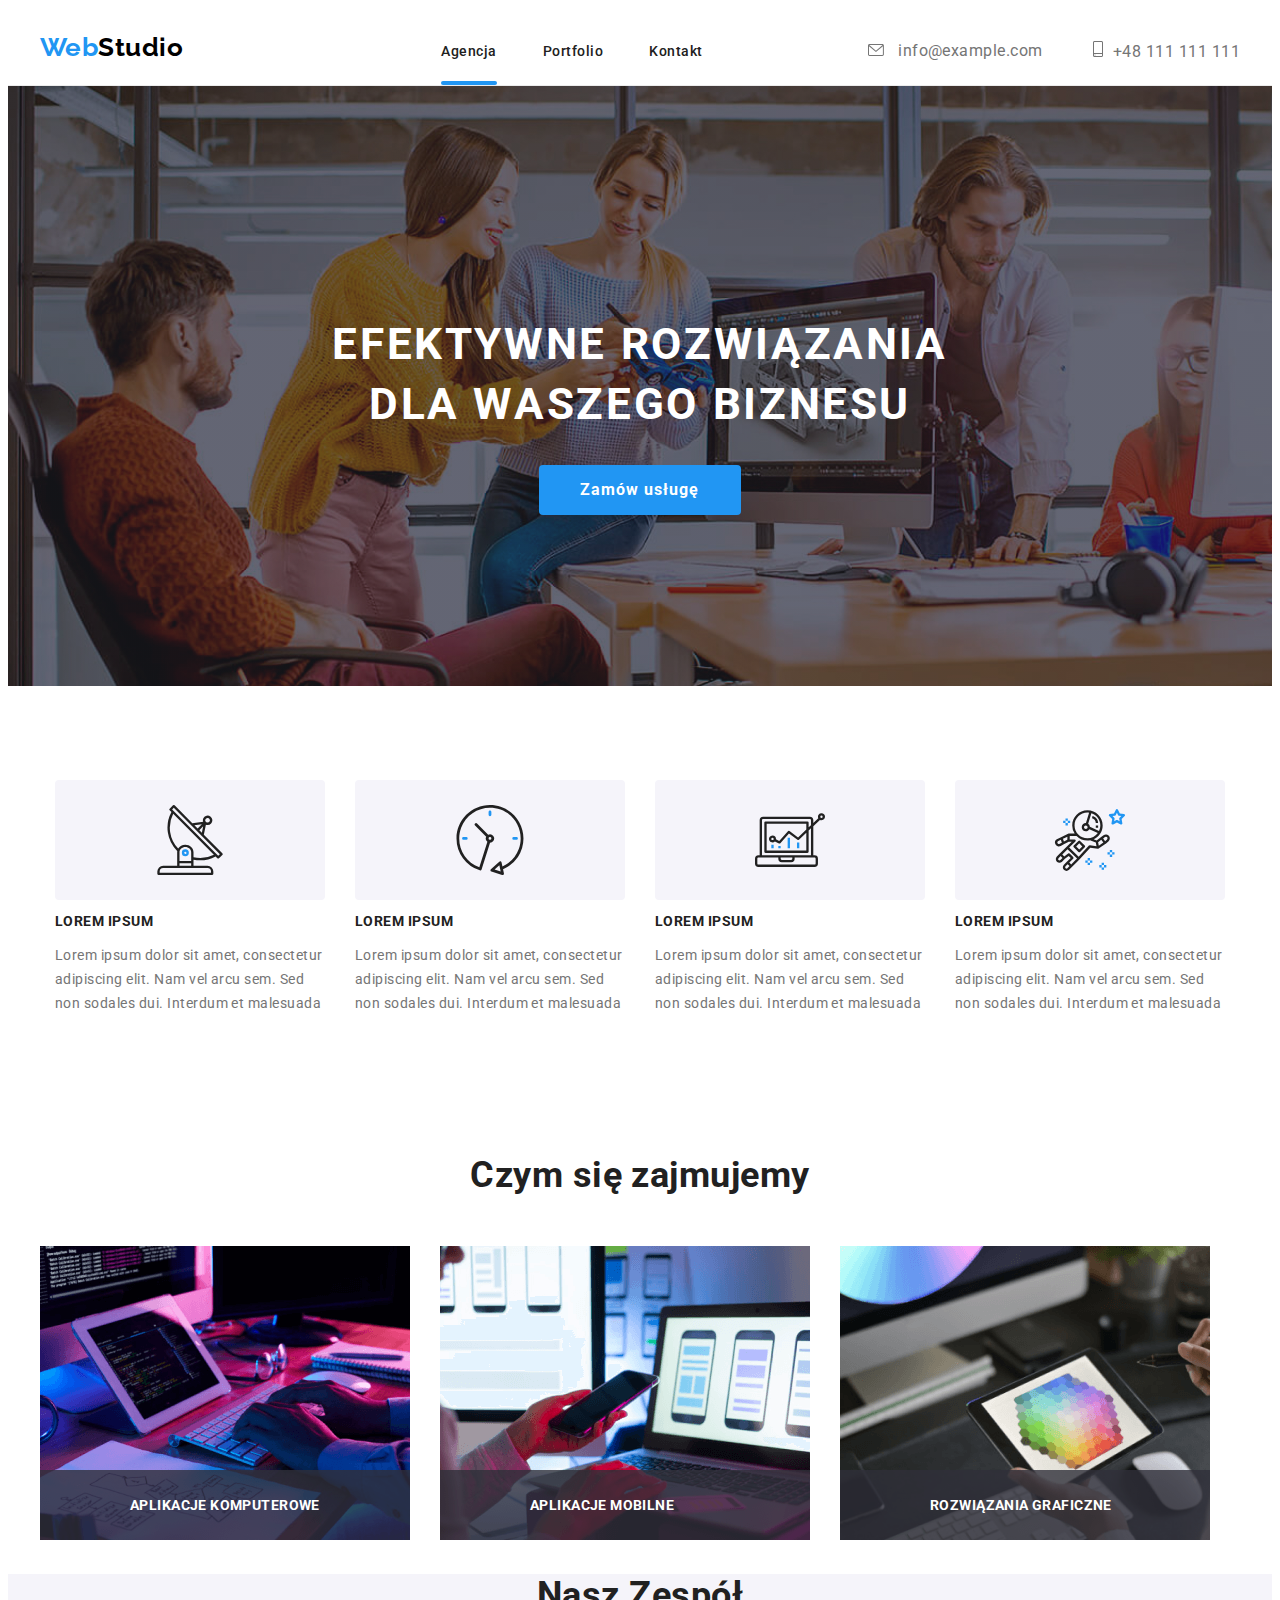
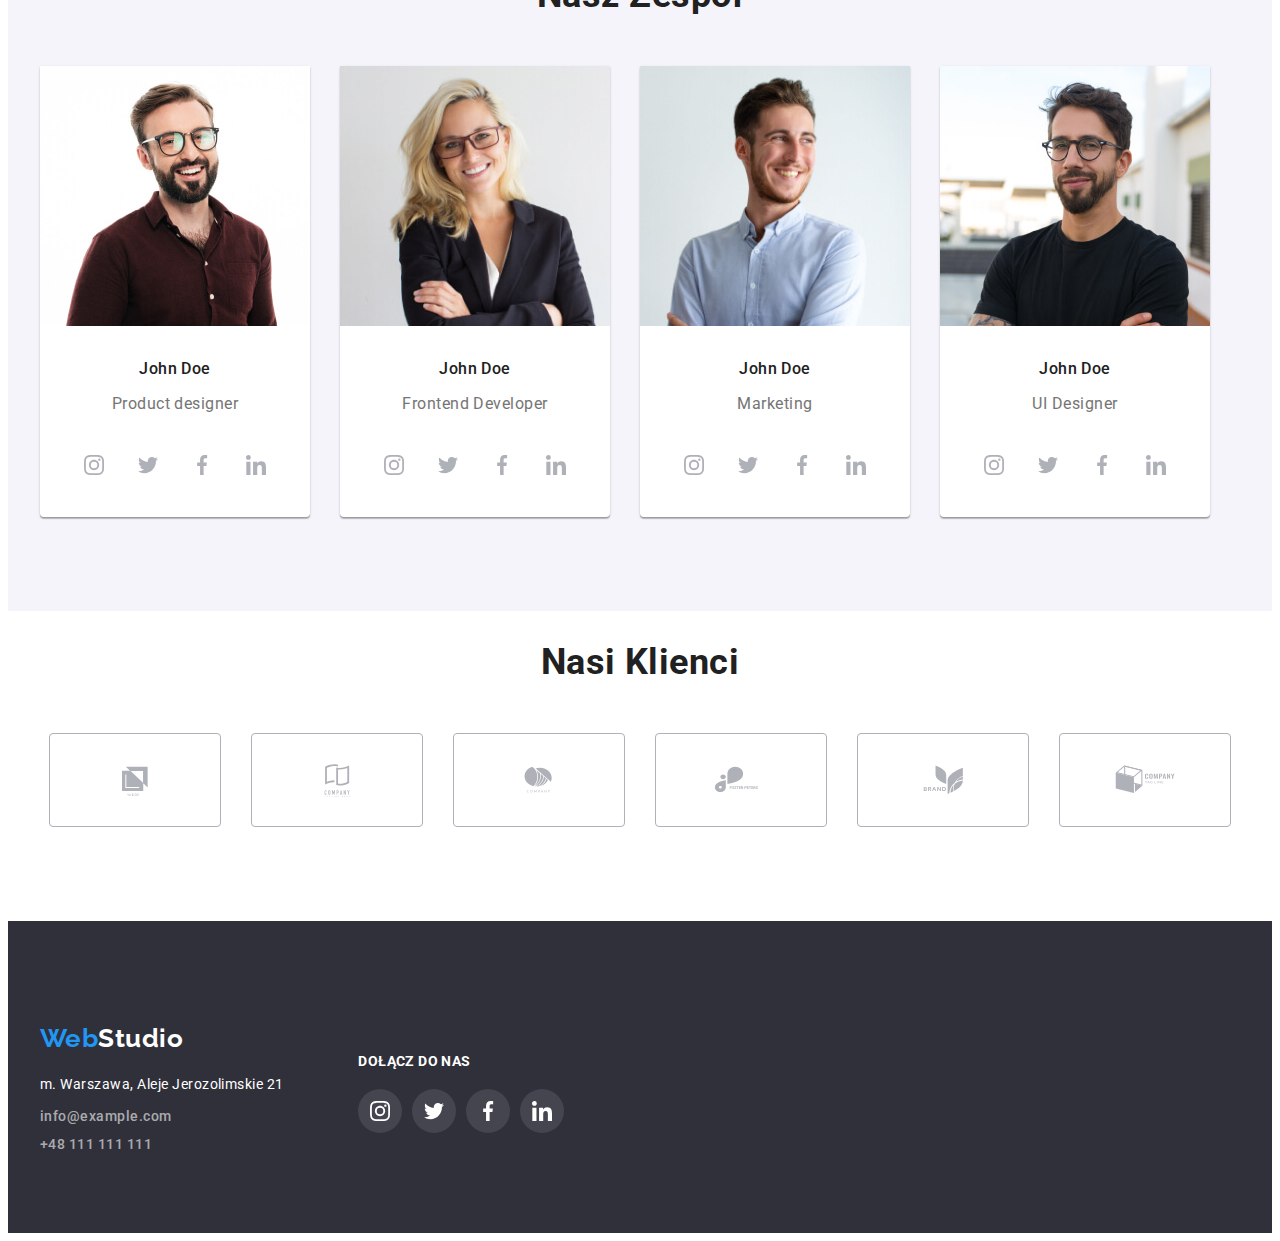
==== index.html @ 2516e404 "update" ====
<!DOCTYPE html>
<html lang="en">
  <head>
    <meta charset="UTF-8" />
    <meta http-equiv="X-UA-Compatible" content="IE=edge" />
    <meta name="viewport" content="width=device-width, initial-scale=1.0" />

    <title>Studio</title>
    <link rel="preconnect" href="https://fonts.googleapis.com" />
    <link rel="preconnect" href="https://fonts.gstatic.com" crossorigin />
    <link
      href="https://fonts.googleapis.com/css2?family=Raleway:wght@700&display=swap"
      rel="stylesheet"
    />
    <link rel="preconnect" href="https://fonts.googleapis.com" />
    <link rel="preconnect" href="https://fonts.gstatic.com" crossorigin />
    <link
      href="https://fonts.googleapis.com/css2?family=Roboto:wght@400;500;700;900&display=swap"
      rel="stylesheet"
    />
    <link
      rel="stylesheet"
      href="https://cdnjs.cloudflare.com/ajax/libs/modern-normalize/1.1.0/modern-normalize.min.css"
      integrity="sha512-wpPYUAdjBVSE4KJnH1VR1HeZfpl1ub8YT/NKx4PuQ5NmX2tKuGu6U/JRp5y+Y8XG2tV+wKQpNHVUX03MfMFn9Q=="
      crossorigin="anonymous"
      referrerpolicy="no-referrer"
    />
    <link rel="stylesheet" href="./css/styles.css"/>
  </head>
     <body class="body-class">
      <header class="header-class">
       <div class="container header-wrapper">
          <a class="logo-item" href="./index.html">
            <p class="studioname">
              <span class="dark-logo">Web</span
              ><span class="black">Studio</span>
            </p>
          </a>
          <nav class="navmenu-index">
          <ul class="menu topline">
            <li class="list-menu">
              <a class="agency agency-bottom elementblue" href="#">Agencja</a>
            </li>
            <li class="list-menu">
              <a class="portfolio elementblue" href="portfolio.html"
                >Portfolio</a
              >
            </li>
            <li class="list-menu">
              <a class="contacts elementblue" href="#">Kontakt</a>
            </li>
          </ul>
        </nav>
                <ul class="mail-telephone">
                  <li class="mailandtel">
                      <a class="mail-adress elementblue" 
                      href="mailto:info@example.com">
                      <svg class="mail-icon" width="16" height="12">
                          <use href="./images/icons.svg#icon-envelope"></use></svg>
                          info@example.com</a>
                  </li>
                  <li class="mailandtel">
                    <a class="telephone elementblue" href="tel:+48111111111">
                      <svg  class="smartphone-icon" width="10" height="16">
                        <use href="./images/icons.svg#icon-smartphone">

                      </use></svg>+48 111 111 111</a>
                  </li>
              </ul>
      </div>
    </header>
    <main>
      <section class="section-gray">
        <div class="container">
          <div class="dark grey-class">
            <div class="text-h1">
            <h1 class="h1">Efektywne rozwiązania dla waszego biznesu</h1>
                 <button type="button" class="button-main" data-modal-open>Zamów usługę</button>
                 <div class="modal-side is-hidden" data-modal>
                  <div class="modal">
                  <button type="button" class="button-close" data-modal-close>
                  <svg class="vector-button" width="11" height="11">
                    <use href="./images/icons.svg#icon-Vector">
                  </use> </svg> </button> 
                  <form class="modal-form">
                    <label class="modal-label">
                   <h3 class="form-data">Zostaw swoje dane w formularzu poniżej</h3> 
                  </label>
                  <label class="modal-label">
                    <span class="label-paragraph">Imie</span>
                    <span class="span-input">
                    <svg  class="personal-icon" width="12" height="12">
                      <use href="./images/icons.svg#icon-Vector-1">
                    </use></svg>
                    <input class="modal-input" type="text" name="username"/>
                    </span>
                  </label>
                  <label class="modal-label">
                   <span class="label-paragraph">Telefon</span>
                   <span class="span-input">
                    <svg  class="telephone-icon" width="13" height="13">
                      <use href="./images/icons.svg#icon-Vector-2">
                    </use></svg>
                    <input class="modal-input" type="tel" name="phone_number"/>
                   </span>
                  </label>
                  <label class="modal-label">
                    <span class="label-paragraph">Email</span>
                    <span class="span-input">
                      <svg  class="mail-input-icon" width="15" height="12">
                        <use href="./images/icons.svg#icon-Vector-3">
                      </use></svg>
                      <input class="modal-input" type="email" name="email"/>
                    </span>
                  </label>
                  <label class="modal-label">
                      <span class="label-paragraph">Komentarz</span>
                      <span class="text-area">
                  <textarea class="textarea-coment" name="comment" rows="5" placeholder="Wprowadź tekst">
                  </textarea>
                </span>
                 </label>
                <label for="user-policy" class="modal-policy-text">
                 <span class="label-policy">
                Oświadczam iż akceptuję
                <a class="statue" href="#"> Regulamin </a> i <a class="statue" href="#"> Politykę prywatności</a> </span>
                </label>
                <span class="class-submit">
                <button class="button-submit" type="submit">Wyślij</button></span>
                  </form>
                </div>
          </div>
        </div>
      </section>
      <section class="section">
        <div class="container lorems">
          <ul class="lorem">
            <li>
        <div class="lorem-icons-menu">
            <svg width="65,32" height="70"><use class="lorem-icons" href="./images/icons.svg#icon-antenna-1"></use></svg></div>
                <h3 class="lorem-h3">LOREM IPSUM</h3>
                <p class="loremparagraph">Lorem ipsum dolor sit amet, consectetur adipiscing elit. Nam vel arcu sem. Sed non sodales dui. Interdum et malesuada</p>
            </li>
            <li>
                <div class="lorem-icons-menu">
                    <svg width="65,32" height="70"><use class="lorem-icons" href="./images/icons.svg#icon-clock-1"></use></svg></div>
                <h3 class="lorem-h3">LOREM IPSUM</h3>
                <p class="loremparagraph">Lorem ipsum dolor sit amet, consectetur adipiscing elit. Nam vel arcu sem. Sed non sodales dui. Interdum et malesuada</p>
            </li>
            <li>
                <div class="lorem-icons-menu">
                    <svg width="65,32" height="70"><use class="lorem-icons" href="./images/icons.svg#icon-diagram-1"></use></svg></div>
                <h3 class="lorem-h3">LOREM IPSUM</h3>
                <p class="loremparagraph">Lorem ipsum dolor sit amet, consectetur adipiscing elit. Nam vel arcu sem. Sed non sodales dui. Interdum et malesuada</p>
            </li>
            <li>
                <div class="lorem-icons-menu">
                    <svg width="65,32" height="70"><use class="lorem-icons" href="./images/icons.svg#icon-astronaut-1"></use></svg></div>
                <h3 class="lorem-h3">LOREM IPSUM</h3>
                <p class="loremparagraph">Lorem ipsum dolor sit amet, consectetur adipiscing elit. Nam vel arcu sem. Sed non sodales dui. Interdum et malesuada</p>
            </li>
        </ul>
        </div>
      </section>
      <section>
        <div class="container">
          <div class="job-class">
        <h2 class="job">Czym się zajmujemy</h2> </div>
        <ul class="list-pictures pictures">
        <li class="picture">
          <p class="background-pictures">
            <a class="pictures-text">
              APLIKACJE KOMPUTEROWE</a></p>
            <img class="picture-margin"
              src="images/img00.png"
              alt="keyboard"
              width="370"
              height="294"
            />
          </li>
          <li class="picture">
            <p class="background-pictures">
              <a class="pictures-text">
                APLIKACJE MOBILNE</a></p>
            <img class="picture-margin"
              src="images/img(01).png"
              alt="tablet "
              width="370"
              height="294"
            />
          </li>
          <li class="picture">
            <p class="background-pictures">
              <a class="pictures-text">
                ROZWIĄZANIA GRAFICZNE</a></p>
            <img class="picture-margin"
              src="images/img(02).png"
              alt="tabletwithpen"
              width="370"
              height="294"
            />
          </li>
        </ul>
      </div>
      </section>
     <section class="section our-team">
        <div class="container">
          <div class="team-class">
            <h2 class="team">Nasz Zespół</h2>
            <ul class="team-list" class="teammembers">
              <li class="member">
                <img
                  class="picture-job"
                  src="images/img(13).jpg"
                  alt="product designer"
                  width="270"
                  height="260"
                />
                  <p class="name">John Doe</p>
                  <p class="position">Product designer</p>
                    <div class="smteam">
                      <ul class="team-icons"> 
                      <li class="icon-team-bootom">
                        <a class="sm-link" href="http://instagram.com">
                      <svg class="sm-team-icon" width="20" height="20">
                        <use xlink:href="./images/icons.svg#icon-instagram-2"></use>
                      </svg>
                    </a>
                  </li>
                  <li class="icon-team-bootom">
                    <a class="sm-link" href="http://twitter.com">
                      <svg class="sm-team-icon" width="20" height="20">
                        <use xlink:href="./images/icons.svg#icon-twitter-1"></use>
                      </svg>
                    </a>
                  </li>
                  <li class="icon-team-bootom">
                    <a class="sm-link" href="http://facebook.com">
                      <svg class="sm-team-icon" width="20" height="20">
                        <use xlink:href="./images/icons.svg#icon-facebook-1"></use>
                      </svg>
                    </a>
                  </li>
                  <li class="icon-team-bootom">
                    <a class="sm-link" href="http://linkedin.com">
                      <svg class="sm-team-icon" width="20" height="20">
                        <use xlink:href="./images/icons.svg#icon-linkedin-1"></use>
                      </svg>
                    </a>
                  </li></ul></div>  
              </li>
              <li class="member">
                <img
                  class="picture-job"
                  src="images/img.jpg"
                  alt="frontend developer"
                  width="270"
                  height="260"
                />
                  <p class="name">John Doe</p>
                  <p class="position">Frontend Developer</p>
                  <div class="smteam">
                    <ul class="team-icons"> 
                    <li class="icon-team-bootom">
                      <a class="sm-link"  href="http://instagram.com">
                    <svg class="sm-team-icon" width="20" height="20">
                      <use xlink:href="./images/icons.svg#icon-instagram-2"></use>
                    </svg>
                  </a>
                </li>
                <li class="icon-team-bootom">
                  <a class="sm-link" href="http://twitter.com">
                    <svg class="sm-team-icon" width="20" height="20">
                      <use xlink:href="./images/icons.svg#icon-twitter-1"></use>
                    </svg>
                  </a>
                </li>
                <li class="icon-team-bootom">
                  <a class="sm-link" href="http://facebook.com">
                    <svg class="sm-team-icon" width="20" height="20">
                      <use xlink:href="./images/icons.svg#icon-facebook-1"></use>
                    </svg>
                  </a>
                </li>
                <li class="icon-team-bootom">
                  <a class="sm-link" href="http://linkedin.com">
                    <svg class="sm-team-icon" width="20" height="20">
                      <use xlink:href="./images/icons.svg#icon-linkedin-1"></use>
                    </svg>
                  </a>
                </li></ul></div>  
            </li>
              <li class="member">
                <img
                  class="picture-job"
                  src="images/img(1).jpg"
                  alt="marketing"
                  width="270"
                  height="260"
                />
                  <p class="name">John Doe</p>
                  <p class="position">Marketing</p>
                  <div class="smteam">
                    <ul class="team-icons"> 
                    <li class="icon-team-bootom">
                      <a class="sm-link" href="http://instagram.com">
                    <svg class="sm-team-icon" width="20" height="20">
                      <use xlink:href="./images/icons.svg#icon-instagram-2"></use>
                    </svg>
                  </a>
                </li>
                <li class="icon-team-bootom">
                  <a class="sm-link"  href="http://twitter.com">
                    <svg class="sm-team-icon" width="20" height="20">
                      <use xlink:href="./images/icons.svg#icon-twitter-1"></use>
                    </svg>
                  </a>
                </li>
                <li class="icon-team-bootom">
                  <a class="sm-link" href="http://facebook.com">
                    <svg class="sm-team-icon" width="20" height="20">
                      <use xlink:href="./images/icons.svg#icon-facebook-1"></use>
                    </svg>
                  </a>
                </li>
                <li class="icon-team-bootom">
                  <a class="sm-link" href="http://linkedin.com">
                    <svg class="sm-team-icon" width="20" height="20">
                      <use xlink:href="./images/icons.svg#icon-linkedin-1"></use>
                    </svg>
                  </a>
                </li></ul></div>  
            </li>
              </li>
              <li class="member">
                <img
                  class="picture-job"
                  src="images/img(14).jpg"
                  alt="ui designer"
                  width="270"
                  height="260"
                />
                  <p class="name">John Doe</p>
                  <p class="position">UI Designer</p>
                  <div class="smteam">
                    <ul class="team-icons"> 
                    <li class="icon-team-bootom">
                      <a class="sm-link"  href="http://instagram.com">
                    <svg class="sm-team-icon" width="20" height="20">
                      <use xlink:href="./images/icons.svg#icon-instagram-2"></use>
                    </svg>
                  </a>
                </li>
                <li class="icon-team-bootom">
                  <a class="sm-link" href="http://twitter.com">
                    <svg class="sm-team-icon" width="20" height="20">
                      <use xlink:href="./images/icons.svg#icon-twitter-1"></use>
                    </svg>
                  </a>
                </li>
                <li class="icon-team-bootom">
                  <a class="sm-link" href="http://facebook.com">
                    <svg class="sm-team-icon" width="20" height="20">
                      <use xlink:href="./images/icons.svg#icon-facebook-1"></use>
                    </svg>
                  </a>
                </li>
                <li class="icon-team-bootom">
                  <a class="sm-link" href="http://linkedin.com">
                    <svg class="sm-team-icon" width="20" height="20">
                      <use xlink:href="./images/icons.svg#icon-linkedin-1"></use>
                    </svg>
                  </a>
                </li></ul></div>  
              </li>
            </ul>
          </div>
        </div>
      </section>
    </main>
    <section class="section">
      <div class="container">
      <h2 class="team">Nasi Klienci</h2>
          <ul class="our-clients">
            <li>
              <a href="#" class="clients-link"><svg class="client-icon" width="106" height="60.04">
                <use href="./images/icons.svg#icon-Client-1" ></use></svg></a>
          </li>
          <li>
            <a href="#" class="clients-link"><svg class="client-icon" width="106" height="60.04">
              <use href="./images/icons.svg#icon-Client-2" ></use></svg></a>
        </li>
        <li>
          <a href="#" class="clients-link"><svg class="client-icon" width="106" height="60.04">
            <use href="./images/icons.svg#icon-Client-3" ></use></svg></a>
      </li>
              <li>
                  <a href="#"  class="clients-link"><svg class="client-icon"  width="106" height="60.04">
                    <use href="./images/icons.svg#icon-Client-4" ></use></svg></a>
              </li>
              <li class="client">
                <a href="#"  class="clients-link"><svg class="client-icon" width="106" height="60.04">
                  <use href="./images/icons.svg#icon-Client-5" ></use></svg></a>
            </li>
            <li>
              <a href="#"  class="clients-link"><svg class="client-icon" width="106" height="60.04">
                <use href="./images/icons.svg#icon-Client-6" ></use></svg></a>
          </li>
          </ul>
      </div>
  </section>
    <section>
        <footer class="dark-background"> 
            <div class="container">
              <div class="padding-logo-fotter">
            <a class="footer-logo"  href="./index.html"> 
              <span class="studioname">Web</span><span class="white">Studio</span></a>
              <p class="cityadress padding-adress-fotter">
                m. Warszawa, Aleje Jerozolimskie 21</p>
              <ul class="link-item">
                <li class="padding-mail-footer">
                  <a class="mail list-element elementblue" 
                  href="mailto:info@example.com">info@example.com</a>
                </li>
                <li class="padding-tel-footer">
                    <a class="mail list-element elementblue" 
                    href="tel:+48111111111">+48 111 111 111</a>
                </li>
              </ul>
              </div>
            <div class="joinus-section">
              <h3 class="joinus-text">DOŁĄCZ DO NAS</h3>
              <ul class="joinus-icons">
                <li class="joinus-margin">
                  <a class="joinus-link" href="#">
                    <svg width="20" height="20">
                      <use
                        class="joinus-icons"
                        href="./images/icons.svg#icon-instagram-2"
                      ></use>
                    </svg>
                  </a>
                </li>
                <li class="joinus-margin">
                  <a class="joinus-link" href="#">
                    <svg width="20" height="20">
                      <use
                        class="joinus-icons"
                        href="./images/icons.svg#icon-twitter-1"
                      ></use>
                    </svg>
                  </a>
                </li>
                <li class="joinus-margin">
                  <a class="joinus-link" href="#">
                    <svg width="20" height="20">
                      <use
                        class="joinus-icons"
                        href="./images/icons.svg#icon-facebook-1"
                      ></use>
                    </svg>
                  </a>
                </li>
                <li class="joinus-margin">
                  <a class="joinus-link" href="#">
                    <svg width="20" height="20">
                      <use
                        class="joinus-icons"
                        href="./images/icons.svg#icon-linkedin-1"
                      ></use>
                    </svg>
                  </a>
                </li>
              </ul>
            </div>
          </div>
        </footer>
        <script src="./modal.js"></script>
      </body>
    </html>

    <!-- test -->
---- css/styles.css ----
:root {
  --main-color: #2196f3;
  --secondary-color: white;
  --third-color: #757575;
  --fourth-color: #ffffff;
  --fifth-color: #212121;
  --sixth-color: #f5f4fa;
  --seventh-color: #2f303a;
  --eighth-color: #e5e5e5;
  --nineth-color: #000000;
  --tenth-color: black;
}
.container {
  padding: 0 15px;
  width: 100%;
  width: 1200px;
  margin: 0 auto;
}
.team {
  font-size: 36px;
  font-weight: 700;
  line-height: 1.17;
  text-align: center;
  margin-bottom: 50px;
}

a {
  text-decoration: none;
}
ul {
  list-style-type: none;
  padding: 0;
  margin: 0;
}

.body-class {
  font-family: "Roboto", sans-serif;
  color: var(--fifth-color);
  letter-spacing: 0.03em;
}
.section-gray {
  background: var(--seventh-color);
  background-size: cover;
  background: var(--seventh-color);
  background-image: linear-gradient(
      rgba(47, 48, 58, 0.4),
      rgba(47, 48, 58, 0.4)
    ),
    url(../images/BackgroundIndex.jpg);
  background-size: cover;
  max-width: 1600px;
  height: 600px;
  margin: 0 auto;
}
.mail-icon {
  fill: var(--third-color);
  margin-right: 10px;
}

.smartphone-icon {
  fill: var(--third-color);
  margin-right: 10px;
}
.mail:hover svg,
.mail:focus svg {
  fill: var(--main-color);
  transition-duration: 250ms;
  transition-timing-function: cubic-bezier(0.4, 0, 0.2, 1);
}
.h1 {
  font-size: 44px;
  color: var(--secondary-color);
  line-height: 1.36;
  letter-spacing: 0.06em;
  text-transform: uppercase;
  max-width: 696px;
}
.button-main {
  background-color: var(--main-color);
  font-weight: 700;
  color: white;
  cursor: pointer;
  padding: 10px 42px 10px 41px;
  border-radius: 4px;
  text-align: center;
  margin-left: auto;
  margin-right: auto;
  font-family: inherit;
  font-size: 16px;
  font-weight: 700;
  line-height: 1.88;
  letter-spacing: 0.06em;
  border: none;
  display: block;
  text-decoration: none;
}

.agency {
  color: var(--fifth-color);
  margin-right: 46px;
}

.portfolio {
  color: var(--fifth-color);
  margin-right: 46px;
}
.contacts {
  color: var(--fifth-color);
}

.mail-telephone {
  display: flex;
  text-align: center;
  gap: 50px;
}
.mailandtel {
  display: flex;
  margin-top: 32px;
}

.mail-adress {
  margin: 0;
  padding: 0;
  color: var(--third-color);
}
.telephone {
  color: var(--third-color);
}

.lorem {
  margin-top: 94px;
  display: flex;
  line-height: 1.14;
  justify-content: center;
  gap: 30px;
}

.loremparagraph {
  margin-top: 10px;
  width: 270px;
}

.lorem-h3 {
  text-align: left;
  font-weight: 700;
  font-size: 14px;
  line-height: 1.14;
}
.list {
  font-weight: 700;
  font-size: 14px;
  line-height: 1.14;
}
.job {
  font-size: 36px;
  font-weight: 700;
  line-height: 1.17;
  text-align: center;
  margin-bottom: 50px;
}
.job-class {
  font-size: 36px;
  font-weight: 700;
  line-height: 1.17;
  text-align: center;
  display: inline;
  margin: 0 auto;
}
.loremparagraph {
  font-size: 14px;
  line-height: 1.71;
  color: var(--third-color);
}
.lorem-icons-menu {
  display: flex;
  justify-content: center;
  align-items: center;
  background-color: #f5f4fa;
  height: 120px;
  border-radius: 4px;
  width: 270px;
  height: 120px;
}

.name {
  font-weight: 500;
  font-size: 16px;
  line-height: 1.18;
  text-align: center;
  margin-top: 30px;
}

.position {
  font-size: 16px;
  line-height: 1.18;
  color: var(--third-color);
  text-align: center;
  margin-top: 10px;
  margin-bottom: 30px;
}

.list-element {
  color: rgba(255, 255, 255, 0.6);
  font-weight: 500;
  font-size: 14px;
  line-height: 1.14;
}

.colorgrey {
  color: var(--third-color);
}

.navmenu-index {
  text-decoration: none;
  font-size: 14px;
  line-height: 1.17;
  display: flex;
  margin-bottom: 25px;
}
.navmenu-portfolio {
  text-decoration: none;
  font-size: 14px;
  line-height: 1.17;
  display: flex;
  margin-bottom: 126px;
}
.navmenu-index > .menu {
  color: var(--tenth-color);
}

.navmenu-portfolio > .menu {
  color: var(--tenth-color);
}
.footer-logo {
  margin: 0 auto;
  display: inline-block;
}

.studioname {
  color: var(--fifth-color);
  margin: 0 auto;
  padding-top: 24px;
}

.joinus-section {
  margin-left: 70px;
  display: inline-block;
}

.joinus-icons {
  display: flex;
  margin-top: 20px;
}
.joinus-text {
  margin-top: 72px;
  color: var(--fourth-color);
  font-weight: 700px;
  font-size: 14px;
  line-height: 16px;
  letter-spacing: 0.03em;
}
.joinus-link svg {
  fill: var(--fourth-color);
}
.joinus-margin {
  margin-right: 10px;
}

.joinus-margin:last-child {
  margin-right: 0;
}

.joinus-link {
  display: flex;
  border-radius: 50%;
  width: 44px;
  height: 44px;
  align-items: center;
  justify-content: center;
  background: rgba(255, 255, 255, 0.1);
}
.joinus-link:hover,
.joinus-link:focus {
  background-color: var(--main-color);
  box-shadow: 0px 3px 1px rgba(0, 0, 0, 0.1), 0px 1px 2px rgba(0, 0, 0, 0.08),
    0px 2px 2px rgba(0, 0, 0, 0.12);
  transition-duration: 250ms;
  transition-timing-function: cubic-bezier(0.4, 0, 0.2, 1);
}
.menu {
  display: flex;
}
.contact {
  color: var(--third-color);
  font-size: 14px;
  font-weight: 500;
  line-height: 1.17;
}
.contact:hover {
  color: var(--main-color);
  transition-duration: 250ms;
  transition-timing-function: cubic-bezier(0.4, 0, 0.2, 1);
}

.imagesdescription {
  color: var(--fifth-color);
  font-weight: 700;
  font-size: 18px;
  line-height: 2;
}
.signdescription {
  color: var(--third-color);

  font-size: 16px;
  line-height: 1.8;
}

.studioname {
  color: var(--main-color);
  font-family: "Raleway";
  font-weight: 700;
  font-size: 26px;
  line-height: 1.19;
}

.black {
  color: var(--nineth-color);
  font-family: "Raleway";
  font-weight: 700;
  font-size: 26px;
  line-height: 1.19;
}

.white {
  color: var(--fourth-color);
  font-family: "Raleway";
  font-weight: 700;
  font-size: 26px;
  line-height: 1.19;
}

.highlight {
  color: var(--nineth-color);
}
.highlightwhite {
  color: var(--fourth-color);
}

.topline {
  font-weight: 500;
  font-size: 14px;
  line-height: 1.14;

  margin-top: 32px;
  margin-left: 93px;
}

.portoflio {
  color: var(--main-color);
  font-weight: 500;
  font-size: 14px;
  line-height: 1.71;
  letter-spacing: 0.02em;
}

.elementblue:hover,
.elementblue:focus,
.elementblue:active {
  color: var(--main-color);
  transition-duration: 250ms;
  transition-timing-function: cubic-bezier(0.4, 0, 0.2, 1);
}

.buttons-main {
  font-weight: 500;
  font-size: 16px;
  line-height: 1.62;
  border-radius: 4px;
  border-style: none;
}

.cityadress {
  margin: 0 auto;
  margin-top: 20px;
  margin-bottom: 9px;
  color: var(--fourth-color);

  font-size: 14px;
  line-height: 1.71;
}
address {
  font-style: normal;
}

.link-item {
  display: flex;
  flex-direction: column;
  margin: 0 auto;
  gap: 9px;
}

.nonetextstyle {
  font-style: inherit;
}
.header-class {
  border-bottom: 1px solid #ececec;
}
.header-wrapper {
  display: flex;
  justify-content: space-between;
  align-items: baseline;
}

.lorem-margin:last-child {
  margin-right: 0;
}
.align-member {
  text-align: center;
}
.team-class {
  background-color: #f5f4fa;
}
.team-list {
  display: flex;
  gap: 30px;
}

.member {
  background-color: var(--fourth-color);
  box-shadow: 0px 1px 3px rgb(0 0 0 / 12%), 0px 1px 1px rgb(0 0 0 / 14%),
    0px 2px 1px rgb(0 0 0 / 20%);
  border-radius: 0px 0px 4px 4px;
}

.our-team {
  background: var(--sixth-color);
}

.list-pictures {
  display: flex;
  flex-direction: row;
  gap: 30px;
}

.pictures-job {
  border-radius: 0px 0px 4px 4px;
}
.black:hover {
  color: var(--main-color);
  transition: 250ms;
  transition: cubic-bezier(0.4, 0, 0.2, 1);
}
.white:hover {
  color: var(--main-color);
  transition-duration: 250ms;
  transition-timing-function: cubic-bezier(0.4, 0, 0.2, 1);
}

.dark-background {
  background: var(--seventh-color);
  padding: 60px 0px;
}

containter {
  box-sizing: border-box;
  padding: 0 15px;
  width: 100%;
  max-width: 1200px;
  margin: 0 auto;
  display: flex;
}

.dark {
  padding-top: 200px;
  padding-bottom: 200px;
}
.footer-logo {
  font-size: 26px;
  font-family: "Raleway", sans-serif;
  font-weight: 700;
}
.logo {
  color: var(--fifth-color);
}
.footer-logo {
  color: var(--secondary-color);
}
.padding-logo-fotter {
  padding-bottom: 20px;
  display: inline-block;
}

.grey-class {
  display: flex;
  flex-direction: column;
  align-items: center;
  text-align: center;
}
.team-icons {
  display: flex;
  align-items: center;
  justify-content: center;
  gap: 10px;
  margin-bottom: 30px;
}

.sm-link {
  display: flex;
  width: 44px;
  height: 44px;
  border-radius: 50%;
  align-items: center;
  justify-content: center;
  color: #afb1b8;
}
.icon-team-bootom {
  text-align: center;
}
.sm-link:hover {
  background-color: var(--main-color);
  color: #fff;
  transition: 250ms;
  transition: cubic-bezier(0.4, 0, 0.2, 1);
}

.sm-team-icon:hover svg,
.sm-team-icon:focus svg {
  fill: var(--fourth-color);
  transition-duration: 250ms;
  transition-timing-function: cubic-bezier(0.4, 0, 0.2, 1);
}

.sm-team-icon {
  fill: currentColor;
}
.our-clients {
  display: flex;
  justify-content: center;
  gap: 30px;
}
.clients-link {
  display: flex;
  align-items: center;
  justify-content: center;
  border: 1px solid currentColor;
  color: #afb1b8;
  border-radius: 4px;
  width: 170px;
  height: 92px;
  cursor: pointer;
}

.clients-link svg {
  fill: currentColor;
}
.clients-link:hover {
  color: var(--main-color);
  transition-duration: 250ms;
  transition-timing-function: cubic-bezier(0.4, 0, 0.2, 1);
}
.pictures {
  display: flex;
}

.picture-job {
  display: inline;
}

.picture-margin:last-child {
  margin-right: 0;
}

.buttons-margin {
  margin-right: 8px;
  border-radius: 4px;
  border-style: none;
}
.buttons-margin:last-child {
  margin-right: 0;
}
.images {
  justify-content: space-between;
}
/* Portfolio-css */

.portfolio-top {
  background-color: #ffffff;
}

.agency-two {
  color: var(--fifth-color);
  margin-right: 46px;
}

.portfolio-two {
  color: var(--fifth-color);
  margin-right: 46px;
}

.contacts-two {
  color: var(--fifth-color);
}

.mail-adress-two {
  color: var(--third-color);
  margin-right: 50px;
}

.telephone-two {
  color: var(--third-color);
}

.buttons-portfolio {
  justify-content: center;
  padding-bottom: 50px;
  display: flex;
  gap: 8px;
  border-radius: 4px;
  margin-top: 94px;
}

.buttons-portfolio {
  justify-content: center;
  display: flex;
  gap: 8px;
  padding-bottom: 50px;
}

.button-all {
  background-color: var(--eighth-color);
  font-family: "Roboto";
  font-style: normal;
  font-weight: 500;
  font-size: 16px;
  line-height: 26px;
  text-align: center;
  padding: 6px 22px 6px 22px;
  letter-spacing: 0.03em;
  color: var(--fifth-color);
  border-radius: 4px;
  border-style: none;
  cursor: pointer;
}

.button-other {
  background-color: var(--eighth-color);
  font-family: "Roboto";
  font-style: normal;
  font-weight: 500;
  font-size: 16px;
  line-height: 26px;
  padding: 6px 22px 6px 22px;
  text-align: center;
  letter-spacing: 0.03em;
  color: var(--fifth-color);
  border-radius: 4px;
  border-style: none;
  cursor: pointer;
}

.button-all:hover {
  color: var(--fourth-color);
  background-color: var(--main-color);
  box-shadow: 0px 3px 1px rgba(0, 0, 0, 0.1), 0px 1px 2px rgba(0, 0, 0, 0.08),
    0px 2px 2px rgba(0, 0, 0, 0.12);
  transition: 250ms;
  transition: cubic-bezier(0.4, 0, 0.2, 1);
}

.button-other:hover {
  color: var(--fourth-color);
  background-color: var(--main-color);
  box-shadow: 0px 3px 1px rgba(0, 0, 0, 0.1), 0px 1px 2px rgba(0, 0, 0, 0.08),
    0px 2px 2px rgba(0, 0, 0, 0.12);
  transition-duration: 250ms;
  transition-timing-function: cubic-bezier(0.4, 0, 0.2, 1);
}
.imagesproject {
  display: flex;
  gap: 30px;
  flex-wrap: wrap;
  cursor: pointer;
}
.project {
  background-color: var(--fourth-color);
  box-sizing: border-box;
  text-decoration: none;
  border: 1px #eeeeee solid;
}

.section {
  padding-bottom: 94px;
}

.specialization {
  text-align: start;
  font-family: "Roboto";
  font-style: normal;
  font-weight: 700;
  font-size: 18px;
  line-height: 36px;
  color: var(--fifth-color);
  margin-top: 20px;
  padding-left: 24px;
}

.range {
  text-align: start;
  font-family: "Roboto";
  font-style: normal;
  font-weight: 400;
  font-size: 16px;
  line-height: 30px;
  color: var(--third-color);
  padding-left: 24px;
}

/* MODAL JS */

.modal-side {
  background: rgba(0, 0, 0, 0.2);
  width: 100%;
  height: 100%;
  left: 0;
  top: 0;
  position: fixed;
}
.is-hidden {
  pointer-events: none;
  visibility: hidden;
  opacity: 0;
}
.modal {
  position: absolute;
  width: 528px;
  height: 581px;
  left: 50%;
  right: 50%;
  top: 50%;
  background: #ffffff;
  box-shadow: 0px 1px 3px rgba(0, 0, 0, 0.12), 0px 1px 1px rgba(0, 0, 0, 0.14),
    0px 2px 1px rgba(0, 0, 0, 0.2);
  border-radius: 4px;
  transform: translateX(-50%) translateY(-50%);
}
.form-data {
  margin: 40px 40px 30px 40px;
}

.label-paragraph {
  display: block;
  text-align: start;
  font-family: "Roboto";
  font-style: normal;
  font-weight: 400;
  font-size: 12px;
  line-height: 14px;
  letter-spacing: 0.01em;
  margin-left: 40px;
  margin-top: 10px;
  margin-bottom: 4px;
  color: #757575;
}
.statue {
  color: var(--main-color);
  text-decoration: underline var(--main-color);
}
.span-input {
  display: block;
  text-align: center;
}

.text-area {
  display: block;
}
textarea {
  resize: none;
}
.personal-icon {
  position: absolute;
  width: 12px;
  height: 12px;
  margin-top: 14px;
  margin-bottom: 14px;
  margin-left: 15px;
}
.telephone-icon {
  position: absolute;
  width: 13px;
  height: 12px;
  margin-top: 14px;
  margin-bottom: 14px;
  margin-left: 15px;
}
.mail-input-icon {
  position: absolute;
  width: 15px;
  height: 12px;
  margin-top: 14px;
  margin-bottom: 14px;
  margin-left: 15px;
}
.label-policy {
  display: block;
  text-align: center;
  margin-top: 20px;
  margin-bottom: 30px;
}
.class-submit {
  display: block;
  text-align: center;
}
.button-submit {
  background-color: var(--main-color);
  font-weight: 700;
  color: white;
  cursor: pointer;
  padding: 10px 42px 10px 41px;
  border-radius: 4px;
  text-align: center;
  margin-left: auto;
  margin-right: auto;
  margin-bottom: 40px;
  font-family: inherit;
  font-size: 16px;
  font-weight: 700;
  line-height: 1.88;
  letter-spacing: 0.06em;
  border: none;
  display: block;
  text-decoration: none;
}

.modal-policy-text::before {
  display: block;
  content: "";
  width: 16px;
  height: 16px;
  position: absolute;
  color: #000000;
}

.modal-input {
  width: 448px;
  height: 40px;
  left: 576px;
  border: 1px solid rgba(33, 33, 33, 0.2);
  border-radius: 4px;
}
.textarea-coment {
  width: 448px;
  height: 120px;
  left: 576px;
  border: 1px solid rgba(33, 33, 33, 0.2);
  border-radius: 4px;
}
.button-close {
  position: absolute;
  width: 18px;
  height: 18px;
  top: 8px;
  right: 8px;
  background: #ffffff;
  border: 1px solid rgba(0, 0, 0, 0.1);
  cursor: pointer;
  border-radius: 50px;
  filter: drop-shadow(0px 4px 4px rgba(0, 0, 0, 0.25));
}

.vector-button {
  position: absolute;
  top: 2px;
  right: 2px;
}
.background-pictures {
  position: absolute;
  display: flex;
  text-align: center;
  align-items: center;
  width: 370px;
  height: 70px;
  margin-top: 224px;
  background: rgba(47, 48, 58, 0.8);
}
.pictures-text {
  margin-left: 90px;
  font-weight: 700;
  font-size: 14px;
  line-height: 16px;
  text-align: center;
  letter-spacing: 0.03em;
  text-transform: uppercase;
  color: #ffffff;
}

.agency-bottom {
  position: relative;
  font-weight: 500;
  font-size: 14px;
  line-height: 1, 140;
  letter-spacing: 0, 82em;
  text-decoration: none;
  color: var(--fifth-color);
  transition-property: color;
  transition-duration: 250ms;
  transition-timing-function: cubic-bezier(0.4, 0, 0.2, 1);
}
.agency-bottom::after {
  position: absolute;
  content: "";
  height: 4px;
  background-color: #2196f3;
  width: 100%;
  border-radius: 2px;
  bottom: -26px;
  left: 0px;
}

.portfolio-bottom {
  position: relative;
  font-weight: 500;
  font-size: 14px;
  line-height: 1, 140;
  letter-spacing: 0, 82em;
  text-decoration: none;
  color: var(--fifth-color);
  transition-property: color;
  transition-duration: 250ms;
  transition-timing-function: cubic-bezier(0.4, 0, 0.2, 1);
}
.portfolio-bottom::after {
  position: absolute;
  content: "";
  height: 4px;
  background-color: #2196f3;
  width: 100%;
  border-radius: 2px;
  bottom: -26px;
  left: 0px;
}
.project-blue {
  position: relative;
  overflow: hidden;
}
.animation-project {
  position: absolute;
  width: 100%;
  height: 100%;
  transform: translateY(100%);
  background: rgba(33, 150, 243, 0.9);
}
li:hover p {
  transform: translateY(0%);
  transition: 0.3s ease-out;
}

.animation-text {
  font-weight: 400;
  font-size: 18px;
  line-height: 28px;
  color: #ffffff;
  letter-spacing: 0.03em;
}

.project-link {
  display: block;
  box-shadow: 0px 1px 1px rgba(0, 0, 0, 0.12), 0px 4px 4px rgba(0, 0, 0, 0.06),
    1px 4px 6px rgba(0, 0, 0, 0.16);
  text-decoration-line: none;
}

.project-link:hover,
.project-link:focus {
  color: var(--main-color);
}
.project-border {
  padding: 20px 24px;
}
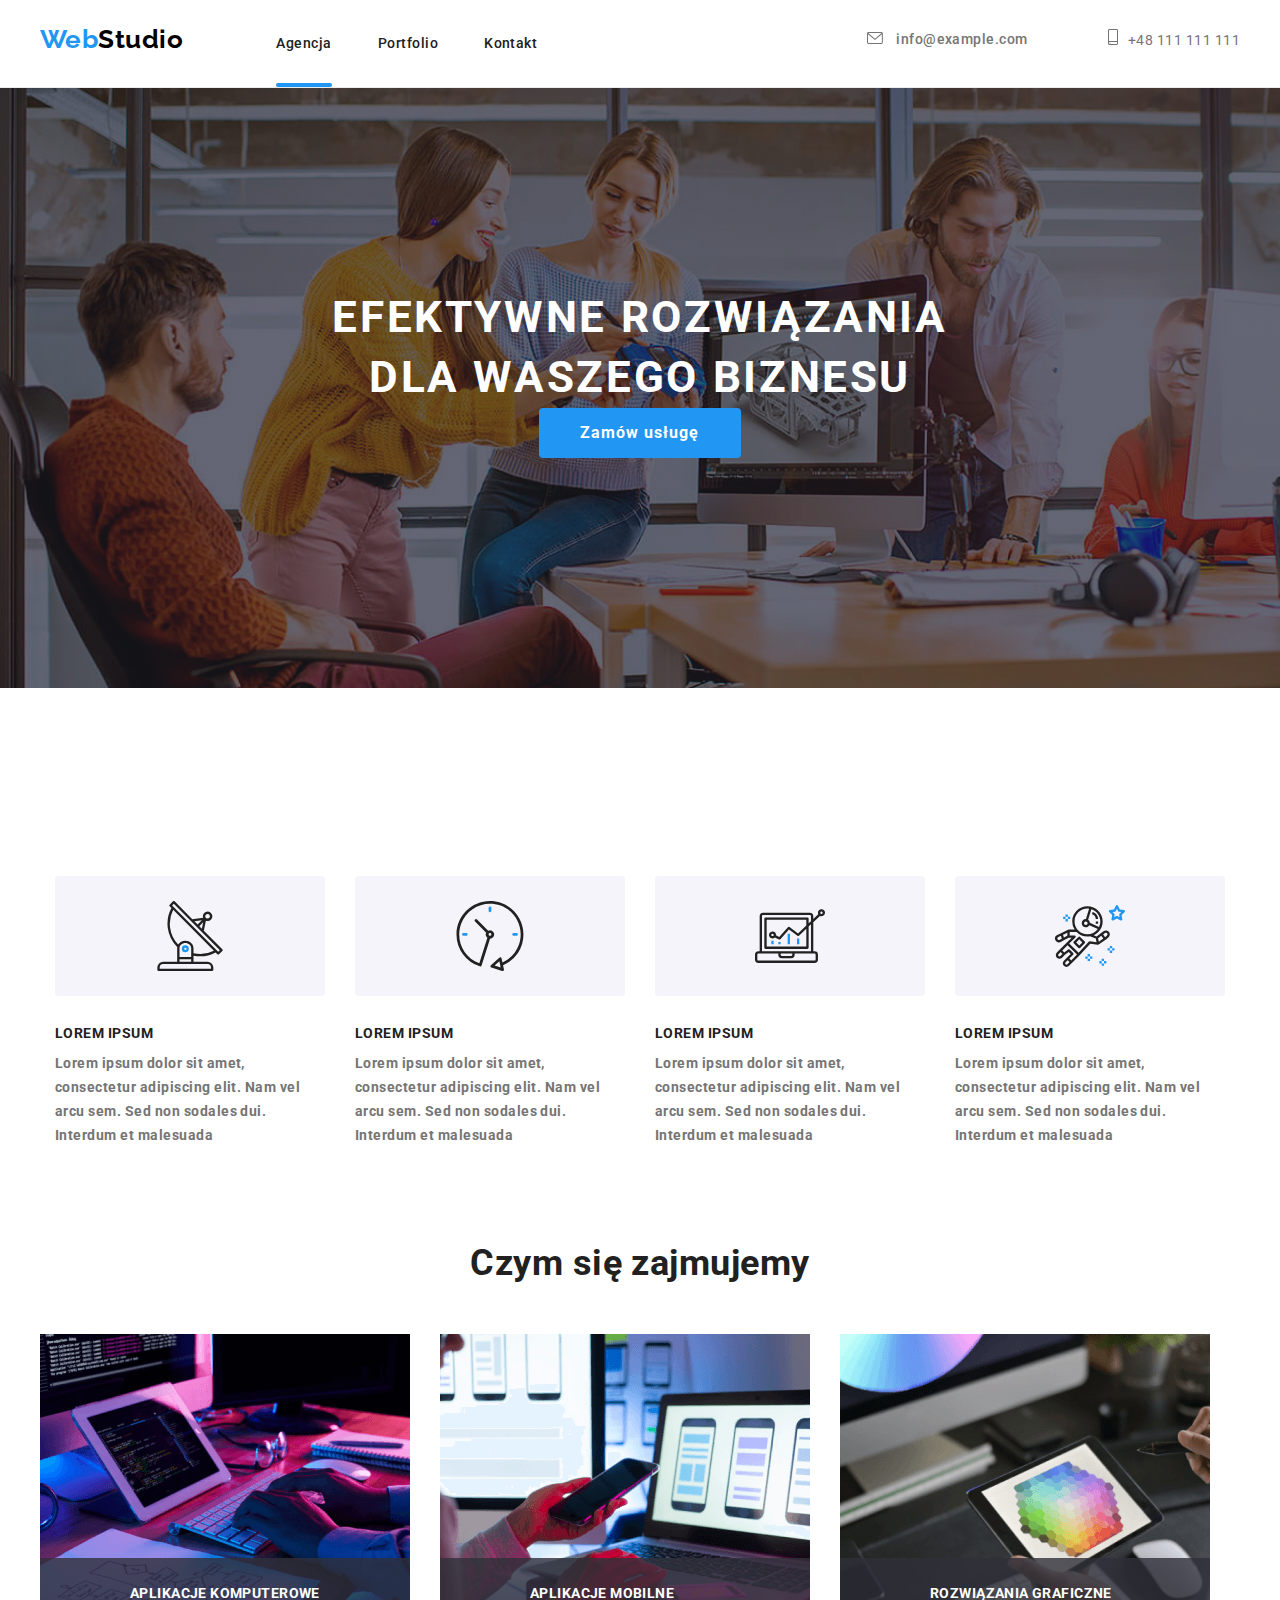
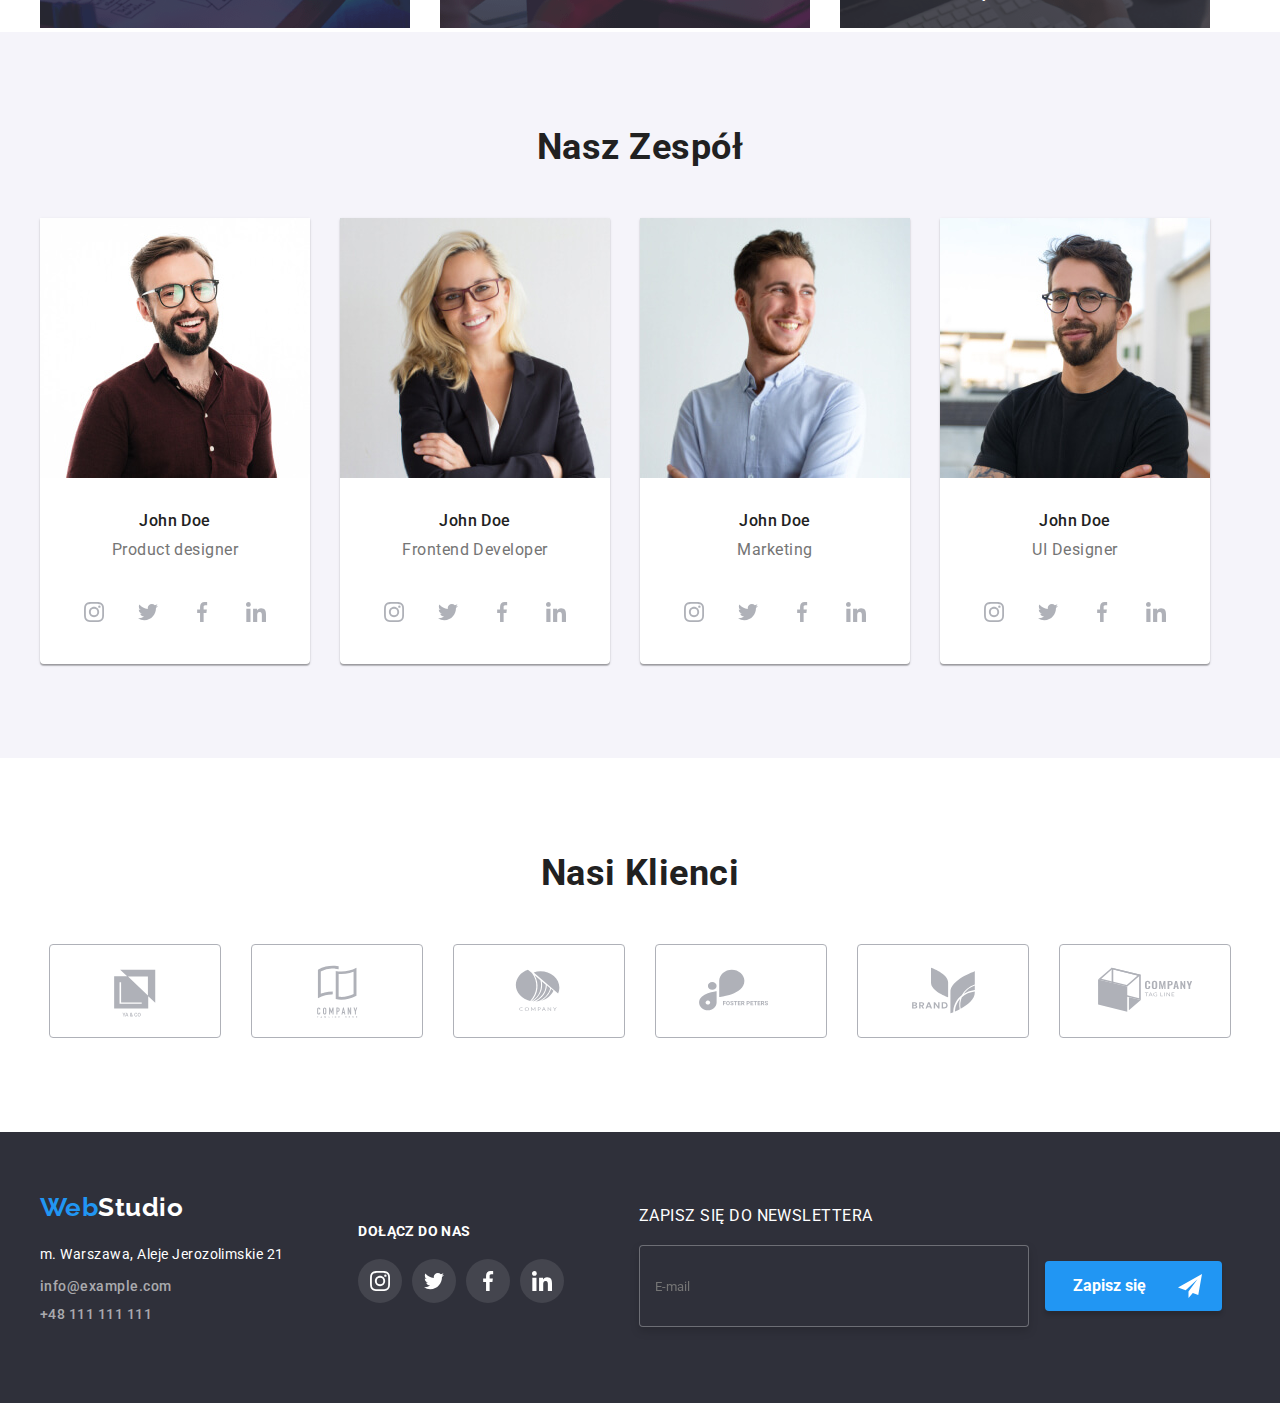
==== commit dbd8d7cd: "update" ====
--- a/index.html
+++ b/index.html
@@ -29,46 +29,42 @@
   </head>
      <body class="body-class">
       <header class="header-class">
-       <div class="container header-wrapper">
-          <a class="logo-item" href="./index.html">
-            <p class="studioname">
-              <span class="dark-logo">Web</span
-              ><span class="black">Studio</span>
-            </p>
-          </a>
+        <div class="container header-wrapper">
           <nav class="navmenu-index">
-          <ul class="menu topline">
-            <li class="list-menu">
-              <a class="agency agency-bottom elementblue" href="#">Agencja</a>
-            </li>
-            <li class="list-menu">
-              <a class="portfolio elementblue" href="portfolio.html"
-                >Portfolio</a
-              >
-            </li>
-            <li class="list-menu">
-              <a class="contacts elementblue" href="#">Kontakt</a>
-            </li>
-          </ul>
+            <a class="logo-item" href="./index.html">
+              <p class="studioname">
+                <span class="dark-logo">Web</span
+                ><span class="black">Studio</span>
+              </p>
+            </a>
+            <ul class="menu topline">
+              <li class="list-menu">
+                <a class="agency agency-bottom elementblue" href="#">Agencja</a>
+              </li>
+              <li class="list-menu">
+                <a class="portfolio elementblue" href="portfolio.html"
+                  >Portfolio</a
+                >
+              </li>
+              <li class="list-menu">
+                <a class="contacts elementblue" href="#">Kontakt</a>
+              </li>
+            </ul>
         </nav>
-                <ul class="mail-telephone">
-                  <li class="mailandtel">
-                      <a class="mail-adress elementblue" 
-                      href="mailto:info@example.com">
-                      <svg class="mail-icon" width="16" height="12">
-                          <use href="./images/icons.svg#icon-envelope"></use></svg>
-                          info@example.com</a>
-                  </li>
-                  <li class="mailandtel">
-                    <a class="telephone elementblue" href="tel:+48111111111">
-                      <svg  class="smartphone-icon" width="10" height="16">
-                        <use href="./images/icons.svg#icon-smartphone">
-
-                      </use></svg>+48 111 111 111</a>
-                  </li>
-              </ul>
-      </div>
-    </header>
+        <ul class="mail-telephone">
+            <li class="mailandtel">
+                <a class="mail-adress mail elementblue" 
+                href="mailto:info@example.com">
+                <svg class="mail-icon" width="16" height="12">
+                    <use href="./images/icons.svg#icon-envelope"></use></svg>
+                    info@example.com</a>
+            </li>
+            <li class="mailandtel">
+              <a class="telephone mail elementblue" href="tel:+48111111111"><svg  class="smartphone-icon" width="10" height="16"><use href="./images/icons.svg#icon-smartphone"></use></svg>+48 111 111 111</a>
+            </li>
+        </ul>
+        </div>
+      </header>
     <main>
       <section class="section-gray">
         <div class="container">
@@ -108,7 +104,7 @@
                     <span class="label-paragraph">Email</span>
                     <span class="span-input">
                       <svg  class="mail-input-icon" width="15" height="12">
-                        <use href="./images/icons.svg#icon-Vector-3">
+                        <use class="use-svg" href="./images/icons.svg#icon-Vector-3">
                       </use></svg>
                       <input class="modal-input" type="email" name="email"/>
                     </span>
@@ -116,8 +112,7 @@
                   <label class="modal-label">
                       <span class="label-paragraph">Komentarz</span>
                       <span class="text-area">
-                  <textarea class="textarea-coment" name="comment" rows="5" placeholder="Wprowadź tekst">
-                  </textarea>
+                  <textarea class="textarea-coment" name="comment" rows="5" placeholder="Wprowadź tekst"></textarea>
                 </span>
                  </label>
                 <label for="user-policy" class="modal-policy-text">
@@ -134,7 +129,7 @@
       </section>
       <section class="section">
         <div class="container lorems">
-          <ul class="lorem">
+          <ul class="lorem list">
             <li>
         <div class="lorem-icons-menu">
             <svg width="65,32" height="70"><use class="lorem-icons" href="./images/icons.svg#icon-antenna-1"></use></svg></div>
@@ -383,27 +378,27 @@
       <h2 class="team">Nasi Klienci</h2>
           <ul class="our-clients">
             <li>
-              <a href="#" class="clients-link"><svg class="client-icon" width="106" height="60.04">
+              <a href="#" class="clients-link"><svg class="client-icon" width="170">
                 <use href="./images/icons.svg#icon-Client-1" ></use></svg></a>
           </li>
           <li>
-            <a href="#" class="clients-link"><svg class="client-icon" width="106" height="60.04">
+            <a href="#" class="clients-link"><svg class="client-icon" width="170">
               <use href="./images/icons.svg#icon-Client-2" ></use></svg></a>
         </li>
         <li>
-          <a href="#" class="clients-link"><svg class="client-icon" width="106" height="60.04">
+          <a href="#" class="clients-link"><svg class="client-icon" width="170">
             <use href="./images/icons.svg#icon-Client-3" ></use></svg></a>
       </li>
               <li>
-                  <a href="#"  class="clients-link"><svg class="client-icon"  width="106" height="60.04">
+                  <a href="#"  class="clients-link"><svg class="client-icon"  width="170">
                     <use href="./images/icons.svg#icon-Client-4" ></use></svg></a>
               </li>
               <li class="client">
-                <a href="#"  class="clients-link"><svg class="client-icon" width="106" height="60.04">
+                <a href="#"  class="clients-link"><svg class="client-icon" width="170">
                   <use href="./images/icons.svg#icon-Client-5" ></use></svg></a>
             </li>
             <li>
-              <a href="#"  class="clients-link"><svg class="client-icon" width="106" height="60.04">
+              <a href="#"  class="clients-link"><svg class="client-icon" width="170">
                 <use href="./images/icons.svg#icon-Client-6" ></use></svg></a>
           </li>
           </ul>
@@ -414,7 +409,7 @@
             <div class="container">
               <div class="padding-logo-fotter">
             <a class="footer-logo"  href="./index.html"> 
-              <span class="studioname">Web</span><span class="white">Studio</span></a>
+              <span class="studioname-footer">Web</span><span class="white">Studio</span></a>
               <p class="cityadress padding-adress-fotter">
                 m. Warszawa, Aleje Jerozolimskie 21</p>
               <ul class="link-item">
@@ -473,10 +468,22 @@
                 </li>
               </ul>
             </div>
+            <div class="form-news-div">
+            <form class="form-news">
+              <span class="news-text">ZAPISZ SIĘ DO NEWSLETTERA</span>
+              <label class="news-label">
+                <input class="news-input" type="email" name="username" placeholder="E-mail"/>
+              </label>
+              <button class="news-button" type="button">
+                Zapisz się
+                <svg class="news-svg" width="24" height="24">
+                  <use class="news-icon" href="./images/icons.svg#icon-icon-send"></use></svg>
+              </button>
+            </form>
+          </div>
+          </div>
           </div>
         </footer>
         <script src="./modal.js"></script>
       </body>
-    </html>
-
-    <!-- test -->+    </html>--- a/css/styles.css
+++ b/css/styles.css
@@ -10,6 +10,11 @@
   --nineth-color: #000000;
   --tenth-color: black;
 }
+* {
+  margin: 0;
+  padding: 0;
+}
+
 .container {
   padding: 0 15px;
   width: 100%;
@@ -111,20 +116,21 @@
 .mail-telephone {
   display: flex;
   text-align: center;
-  gap: 50px;
+  gap: 30px;
 }
 .mailandtel {
-  display: flex;
-  margin-top: 32px;
+  margin-left: 50px;
 }
 
 .mail-adress {
-  margin: 0;
-  padding: 0;
   color: var(--third-color);
+  font-weight: 500;
+  font-size: 14px;
+  line-height: 1.14;
 }
 .telephone {
   color: var(--third-color);
+  font-size: 14px;
 }
 
 .lorem {
@@ -134,11 +140,21 @@
   justify-content: center;
   gap: 30px;
 }
+.list {
+  font-weight: 700;
+  font-size: 14px;
+  line-height: 1.14;
+}
 
 .loremparagraph {
   margin-top: 10px;
   width: 270px;
 }
+.loremparagraph {
+  font-size: 14px;
+  line-height: 1.71;
+  color: var(--third-color);
+}
 
 .lorem-h3 {
   text-align: left;
@@ -166,11 +182,7 @@
   display: inline;
   margin: 0 auto;
 }
-.loremparagraph {
-  font-size: 14px;
-  line-height: 1.71;
-  color: var(--third-color);
-}
+
 .lorem-icons-menu {
   display: flex;
   justify-content: center;
@@ -180,6 +192,7 @@
   border-radius: 4px;
   width: 270px;
   height: 120px;
+  margin-bottom: 30px;
 }
 
 .name {
@@ -215,14 +228,14 @@
   font-size: 14px;
   line-height: 1.17;
   display: flex;
-  margin-bottom: 25px;
+  align-items: baseline;
 }
 .navmenu-portfolio {
   text-decoration: none;
   font-size: 14px;
   line-height: 1.17;
   display: flex;
-  margin-bottom: 126px;
+  align-items: baseline;
 }
 .navmenu-index > .menu {
   color: var(--tenth-color);
@@ -239,7 +252,6 @@
 .studioname {
   color: var(--fifth-color);
   margin: 0 auto;
-  padding-top: 24px;
 }
 
 .joinus-section {
@@ -252,12 +264,15 @@
   margin-top: 20px;
 }
 .joinus-text {
-  margin-top: 72px;
   color: var(--fourth-color);
   font-weight: 700px;
   font-size: 14px;
   line-height: 16px;
   letter-spacing: 0.03em;
+}
+
+.joinus-margin:last-child {
+  margin-right: 0;
 }
 .joinus-link svg {
   fill: var(--fourth-color);
@@ -284,9 +299,8 @@
   background-color: var(--main-color);
   box-shadow: 0px 3px 1px rgba(0, 0, 0, 0.1), 0px 1px 2px rgba(0, 0, 0, 0.08),
     0px 2px 2px rgba(0, 0, 0, 0.12);
-  transition-duration: 250ms;
-  transition-timing-function: cubic-bezier(0.4, 0, 0.2, 1);
-}
+}
+
 .menu {
   display: flex;
 }
@@ -321,6 +335,14 @@
   font-weight: 700;
   font-size: 26px;
   line-height: 1.19;
+  margin-right: 93px;
+}
+.studioname-footer {
+  color: var(--main-color);
+  font-family: "Raleway";
+  font-weight: 700;
+  font-size: 26px;
+  line-height: 1.19;
 }
 
 .black {
@@ -350,9 +372,6 @@
   font-weight: 500;
   font-size: 14px;
   line-height: 1.14;
-
-  margin-top: 32px;
-  margin-left: 93px;
 }
 
 .portoflio {
@@ -370,13 +389,27 @@
   transition-duration: 250ms;
   transition-timing-function: cubic-bezier(0.4, 0, 0.2, 1);
 }
-
-.buttons-main {
-  font-weight: 500;
+.elementblue:hover svg {
+  fill: var(--main-color);
+}
+.button-main {
+  background-color: var(--main-color);
+  font-weight: 700;
+  color: white;
+  cursor: pointer;
+  padding: 10px 42px 10px 41px;
+  border-radius: 4px;
+  text-align: center;
+  margin-left: auto;
+  margin-right: auto;
+  font-family: inherit;
   font-size: 16px;
-  line-height: 1.62;
-  border-radius: 4px;
-  border-style: none;
+  font-weight: 700;
+  line-height: 1.88;
+  letter-spacing: 0.06em;
+  border: none;
+  display: block;
+  text-decoration: none;
 }
 
 .cityadress {
@@ -402,13 +435,25 @@
 .nonetextstyle {
   font-style: inherit;
 }
+
+.header-wrapper {
+  display: flex;
+  justify-content: space-between;
+  align-items: center;
+  padding-top: 24px;
+  margin-bottom: 32px;
+}
+
+.header-wrapper-portfolio {
+  display: flex;
+  justify-content: space-between;
+  align-items: center;
+  padding-top: 24px;
+  margin-bottom: 32px;
+}
 .header-class {
+  padding: 24 0;
   border-bottom: 1px solid #ececec;
-}
-.header-wrapper {
-  display: flex;
-  justify-content: space-between;
-  align-items: baseline;
 }
 
 .lorem-margin:last-child {
@@ -502,6 +547,8 @@
   justify-content: center;
   gap: 10px;
   margin-bottom: 30px;
+  transition-duration: 250ms;
+  transition-timing-function: cubic-bezier(0.4, 0, 0.2, 1);
 }
 
 .sm-link {
@@ -569,6 +616,10 @@
 .picture-margin:last-child {
   margin-right: 0;
 }
+.border-solid {
+  border: 1px solid #eeeeee;
+  border-top: none;
+}
 
 .buttons-margin {
   margin-right: 8px;
@@ -608,15 +659,6 @@
 
 .telephone-two {
   color: var(--third-color);
-}
-
-.buttons-portfolio {
-  justify-content: center;
-  padding-bottom: 50px;
-  display: flex;
-  gap: 8px;
-  border-radius: 4px;
-  margin-top: 94px;
 }
 
 .buttons-portfolio {
@@ -682,13 +724,14 @@
   cursor: pointer;
 }
 .project {
+  flex-basis: calc((100% - 60px) / 3);
   background-color: var(--fourth-color);
   box-sizing: border-box;
   text-decoration: none;
-  border: 1px #eeeeee solid;
 }
 
 .section {
+  padding-top: 94px;
   padding-bottom: 94px;
 }
 
@@ -700,7 +743,6 @@
   font-size: 18px;
   line-height: 36px;
   color: var(--fifth-color);
-  margin-top: 20px;
   padding-left: 24px;
 }
 
@@ -742,9 +784,30 @@
     0px 2px 1px rgba(0, 0, 0, 0.2);
   border-radius: 4px;
   transform: translateX(-50%) translateY(-50%);
+  z-index: 1000;
 }
 .form-data {
   margin: 40px 40px 30px 40px;
+}
+
+.modal-label {
+  position: relative;
+  display: block;
+  margin-bottom: 10px;
+}
+.modal-label:has(.modal-holder:focus) .label-position {
+  fill: var(--main-color);
+}
+
+.modal-label:hover .telephone-icon {
+  border-color: var(--main-color);
+  outline-color: var(--main-color);
+}
+.modal-label:hover .label-position {
+  fill: var(--main-color);
+}
+.modal-label:has(.modal-holder:focus) .label-position {
+  fill: var(--main-color);
 }
 
 .label-paragraph {
@@ -776,6 +839,18 @@
 textarea {
   resize: none;
 }
+.use-svg {
+  position: absolute;
+}
+
+.use-svg:hover,
+.use-svg:focus {
+  border-color: var(--main-color);
+  outline: var(--main-color);
+  fill: var(--main-color);
+  transition: fill 250ms cubic-bezier(0.4, 0, 0.2, 1);
+}
+
 .personal-icon {
   position: absolute;
   width: 12px;
@@ -805,7 +880,13 @@
   text-align: center;
   margin-top: 20px;
   margin-bottom: 30px;
-}
+  font-family: "Roboto";
+  font-style: normal;
+  font-weight: 400;
+  font-size: 14px;
+  line-height: 24px;
+}
+
 .class-submit {
   display: block;
   text-align: center;
@@ -846,7 +927,12 @@
   left: 576px;
   border: 1px solid rgba(33, 33, 33, 0.2);
   border-radius: 4px;
-}
+  padding-left: 42px;
+}
+.modal-input-icon:hover svg {
+  fill: var(--main-color);
+}
+
 .textarea-coment {
   width: 448px;
   height: 120px;
@@ -856,22 +942,22 @@
 }
 .button-close {
   position: absolute;
-  width: 18px;
-  height: 18px;
+  width: 30px;
+  height: 30px;
   top: 8px;
   right: 8px;
   background: #ffffff;
   border: 1px solid rgba(0, 0, 0, 0.1);
   cursor: pointer;
   border-radius: 50px;
-  filter: drop-shadow(0px 4px 4px rgba(0, 0, 0, 0.25));
-}
-
-.vector-button {
+}
+
+.vector-button svg {
   position: absolute;
   top: 2px;
   right: 2px;
 }
+
 .background-pictures {
   position: absolute;
   display: flex;
@@ -912,7 +998,7 @@
   background-color: #2196f3;
   width: 100%;
   border-radius: 2px;
-  bottom: -26px;
+  bottom: -36px;
   left: 0px;
 }
 
@@ -935,7 +1021,7 @@
   background-color: #2196f3;
   width: 100%;
   border-radius: 2px;
-  bottom: -26px;
+  bottom: -36px;
   left: 0px;
 }
 .project-blue {
@@ -960,6 +1046,7 @@
   line-height: 28px;
   color: #ffffff;
   letter-spacing: 0.03em;
+  padding: 49px 45px 49px 24px;
 }
 
 .project-link {
@@ -976,3 +1063,123 @@
 .project-border {
   padding: 20px 24px;
 }
+.check-class {
+  opacity: 0;
+  position: absolute;
+  width: 16px;
+  height: 15px;
+}
+.form-data {
+  margin: 40px 40px 30px 40px;
+}
+.label-paragraph {
+  display: block;
+  text-align: start;
+  font-family: "Roboto";
+  font-style: normal;
+  font-weight: 400;
+  font-size: 12px;
+  line-height: 14px;
+  letter-spacing: 0.01em;
+  margin-left: 40px;
+  margin-top: 10px;
+  margin-bottom: 4px;
+  color: #757575;
+}
+.span-input {
+  display: block;
+  text-align: center;
+}
+.personal-icon {
+  position: absolute;
+  width: 12px;
+  height: 12px;
+  margin-top: 14px;
+  margin-bottom: 14px;
+  margin-left: 15px;
+}
+.telephone-icon {
+  position: absolute;
+  width: 13px;
+  height: 12px;
+  margin-top: 14px;
+  margin-bottom: 14px;
+  margin-left: 15px;
+}
+.mail-input-icon {
+  position: absolute;
+  width: 15px;
+  height: 12px;
+  margin-top: 14px;
+  margin-bottom: 14px;
+  margin-left: 15px;
+}
+.text-area {
+  display: block;
+}
+textarea {
+  resize: none;
+}
+.textarea-coment {
+  width: 448px;
+  height: 120px;
+  left: 576px;
+  border: 1px solid rgba(33, 33, 33, 0.2);
+  border-radius: 4px;
+}
+.form-news-div {
+  margin-left: 70px;
+  display: inline-block;
+}
+.form-news {
+  margin-left: auto;
+}
+.news-text {
+  display: block;
+  color: var(--fourth-color);
+
+  margin-bottom: 20px;
+}
+.news-input {
+  width: 358px;
+  background-color: #2f303a;
+  border: 1px solid rgba(255, 255, 255, 0.3);
+  filter: drop-shadow(0px 4px 4px rgba(0, 0, 0, 0.15));
+  border-radius: 4px;
+  padding: 15px;
+  height: 50px;
+  font-family: inherit;
+  color: var(--fourth-color);
+}
+.news-button {
+  position: relative;
+  background-color: var(--main-color);
+  border-radius: 4px;
+  box-shadow: 0px 4px 4px rgba(0, 0, 0, 0.15);
+  max-width: 200px;
+  max-height: 50px;
+  color: #ffffff;
+  padding: 10px 76px 10px 28px;
+  font-family: "Roboto";
+  font-style: normal;
+  font-weight: 700;
+  font-size: 16px;
+  line-height: 30px;
+  cursor: pointer;
+  border: none;
+  margin-left: 12px;
+}
+.news-button:hover,
+.news-button:focus {
+  transition: color 250ms cubic-bezier(0.4, 0, 0.2, 1);
+}
+.news-svg {
+  position: absolute;
+  transform: translateY(-50%);
+  right: 20px;
+  top: 50%;
+  bottom: 13px;
+}
+.news-icon {
+  fill: var(--fourth-color);
+}
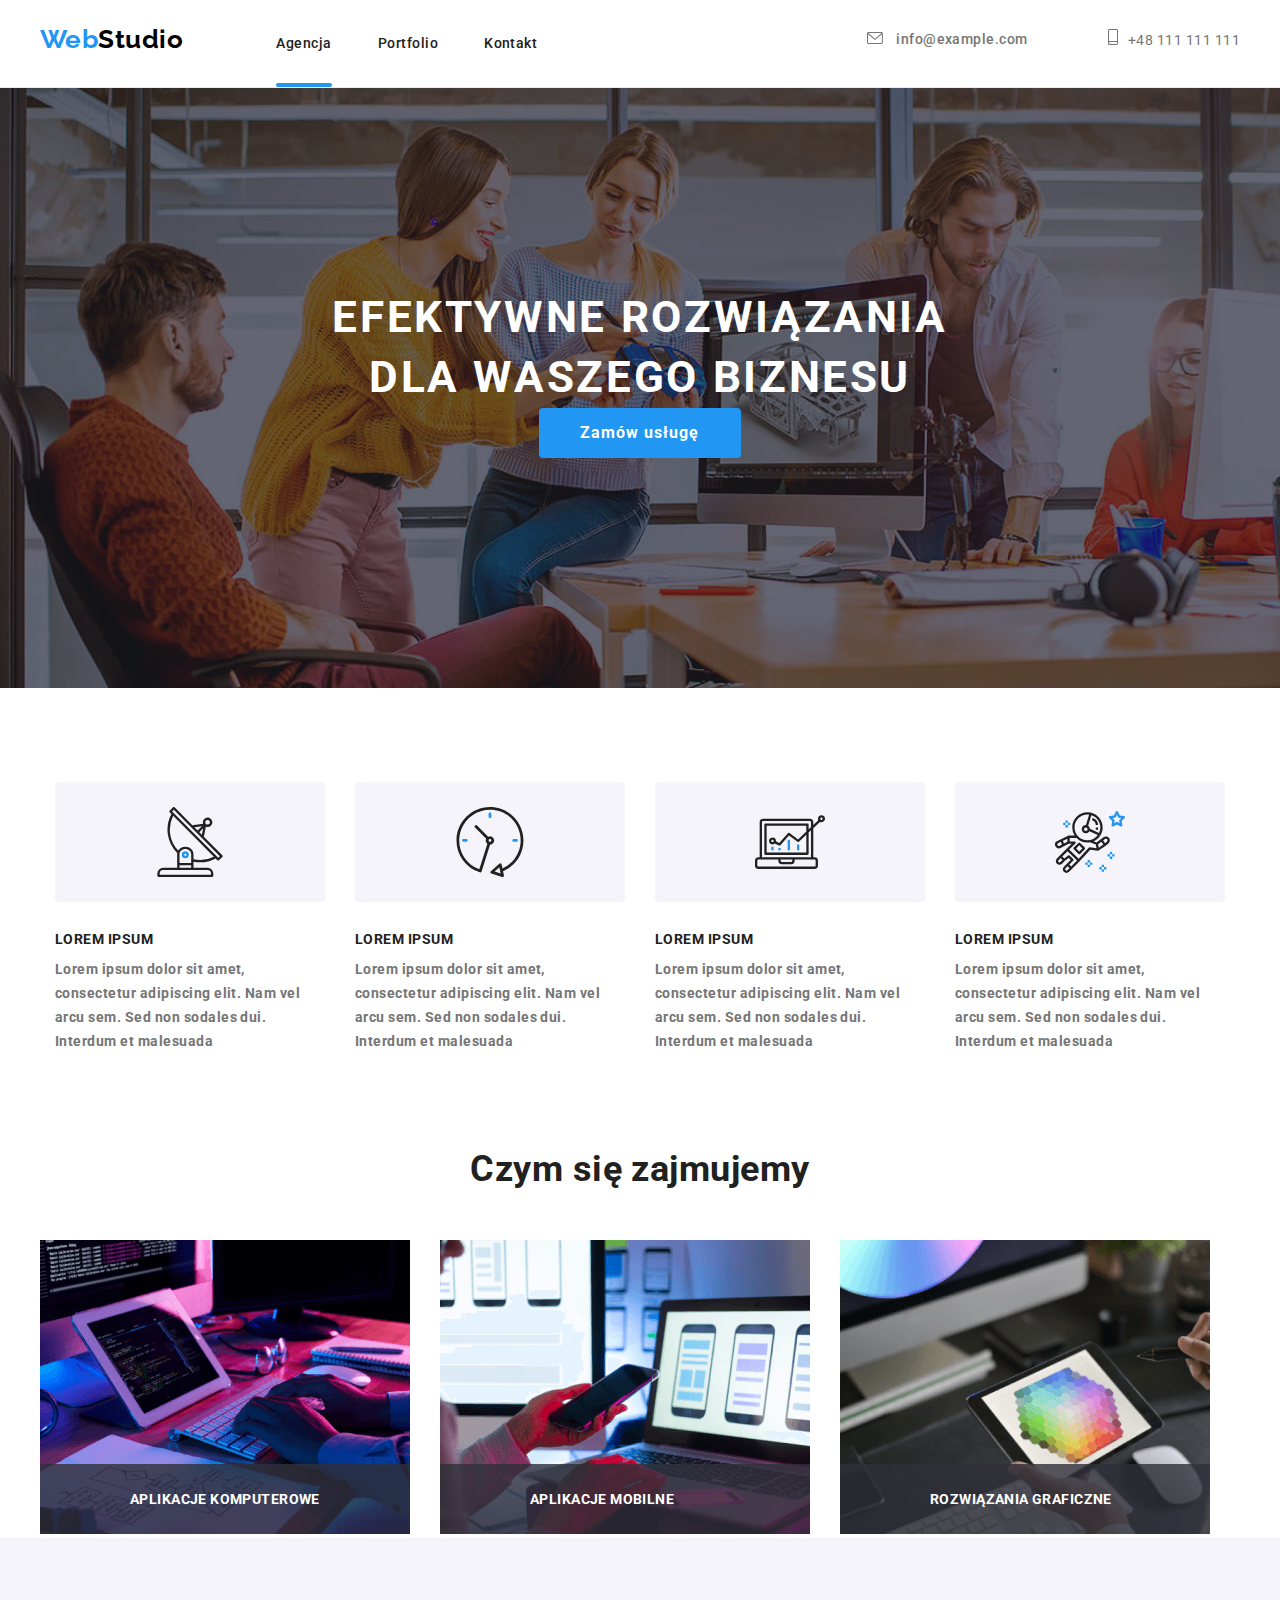
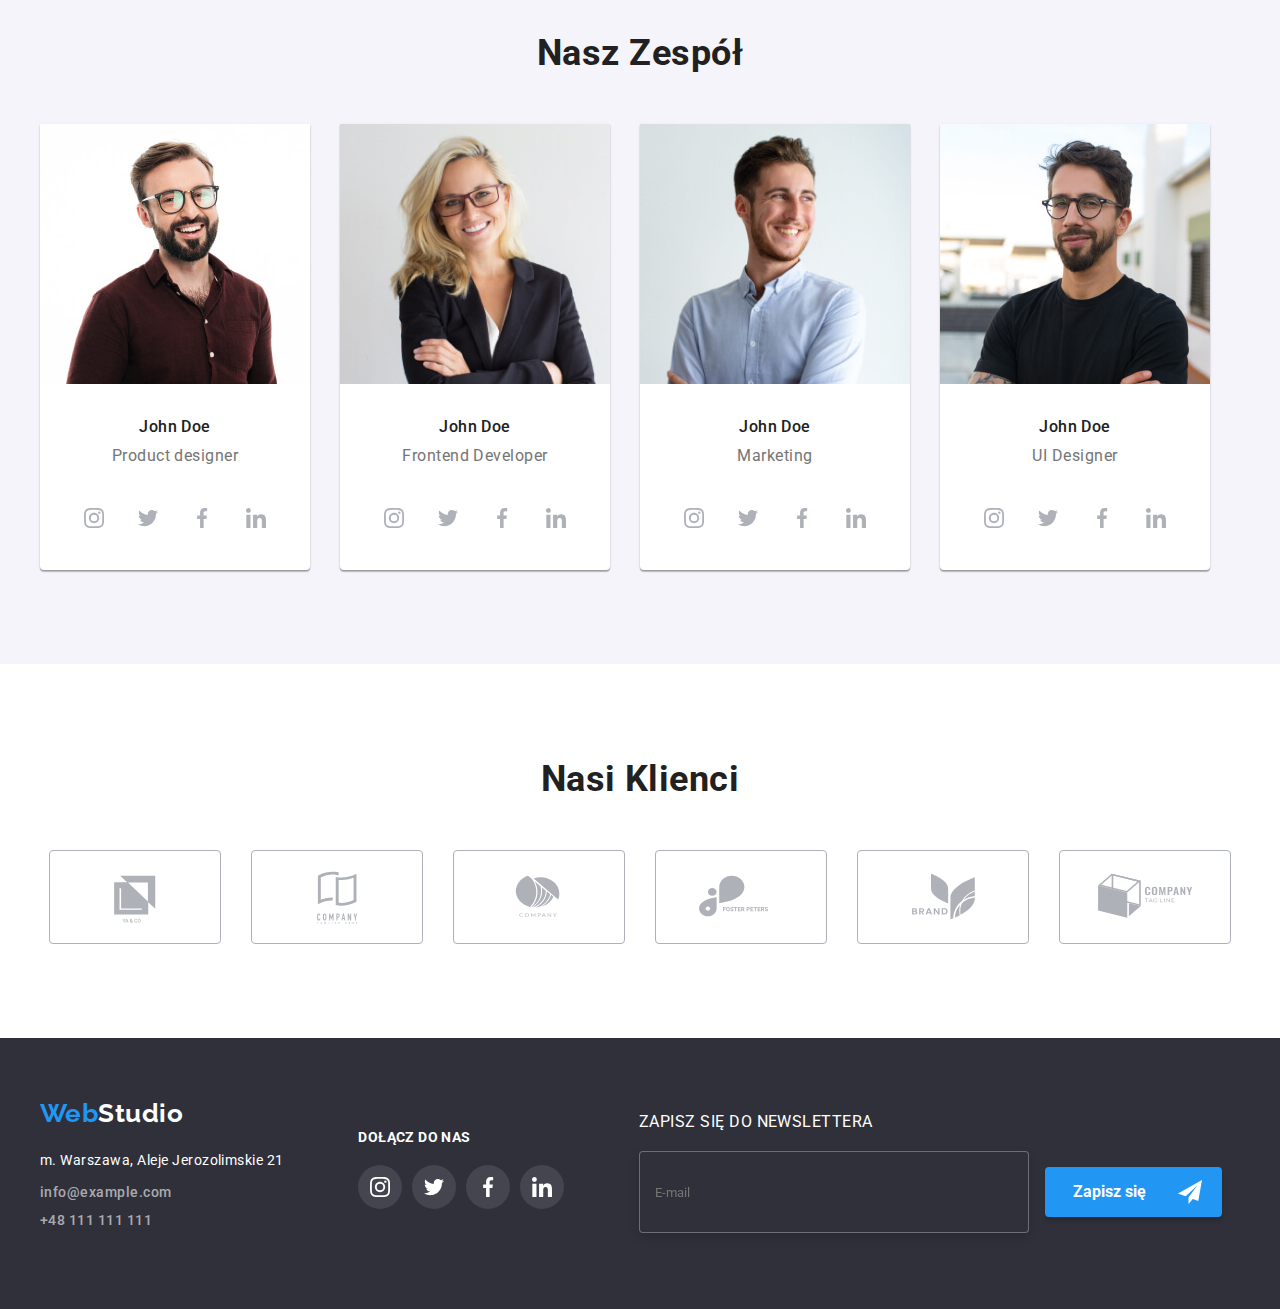
==== commit 9ba168be: "update modal" ====
--- a/index.html
+++ b/index.html
@@ -78,50 +78,57 @@
                   <svg class="vector-button" width="11" height="11">
                     <use href="./images/icons.svg#icon-Vector">
                   </use> </svg> </button> 
-                  <form class="modal-form">
-                    <label class="modal-label">
-                   <h3 class="form-data">Zostaw swoje dane w formularzu poniżej</h3> 
-                  </label>
-                  <label class="modal-label">
-                    <span class="label-paragraph">Imie</span>
-                    <span class="span-input">
-                    <svg  class="personal-icon" width="12" height="12">
-                      <use href="./images/icons.svg#icon-Vector-1">
-                    </use></svg>
-                    <input class="modal-input" type="text" name="username"/>
-                    </span>
-                  </label>
-                  <label class="modal-label">
-                   <span class="label-paragraph">Telefon</span>
-                   <span class="span-input">
-                    <svg  class="telephone-icon" width="13" height="13">
-                      <use href="./images/icons.svg#icon-Vector-2">
-                    </use></svg>
-                    <input class="modal-input" type="tel" name="phone_number"/>
-                   </span>
-                  </label>
-                  <label class="modal-label">
-                    <span class="label-paragraph">Email</span>
-                    <span class="span-input">
-                      <svg  class="mail-input-icon" width="15" height="12">
-                        <use class="use-svg" href="./images/icons.svg#icon-Vector-3">
-                      </use></svg>
-                      <input class="modal-input" type="email" name="email"/>
-                    </span>
-                  </label>
-                  <label class="modal-label">
-                      <span class="label-paragraph">Komentarz</span>
-                      <span class="text-area">
-                  <textarea class="textarea-coment" name="comment" rows="5" placeholder="Wprowadź tekst"></textarea>
-                </span>
-                 </label>
-                <label for="user-policy" class="modal-policy-text">
-                 <span class="label-policy">
-                Oświadczam iż akceptuję
-                <a class="statue" href="#"> Regulamin </a> i <a class="statue" href="#"> Politykę prywatności</a> </span>
-                </label>
-                <span class="class-submit">
-                <button class="button-submit" type="submit">Wyślij</button></span>
+                  <form name="signup_form" autocomplete="on" novalidate>
+                    <p class="modal-main-text">Zostaw swoje dane w formularzu poniżej</p>
+          
+                    <label class="modal-labels">
+                      <span class="text-in-modal">Imię</span>
+                      <svg class="label-position" width="18" height="18">
+                        <use
+                          class="modal-formul-icons"
+                          href="./images/icons.svg#icon-person"
+                        ></use>
+                      </svg>
+                      <input class="modal-holder" type="name" name="Imię" />
+                    </label>
+                    <label class="modal-labels">
+                      <span class="text-in-modal">Telefon</span>
+                      <svg class="label-position" width="18" height="18">
+                        <use
+                          class="modal-formul-icons"
+                          href="./images/icons.svg#icon-phone"
+                        ></use>
+                      </svg>
+                      <input class="modal-holder" type="telephone" name="Telefon" />
+                    </label>
+                    <label class="modal-labels">
+                      <span class="text-in-modal">Email</span>
+                      <svg class="label-position" width="18" height="18">
+                        <use
+                          class="modal-formul-icons"
+                          href="./images/icons.svg#icon-mail"
+                        ></use>
+                      </svg>
+                      <input class="modal-holder" type="password" name="password" />
+                    </label>
+                    <label class="text-area-label">
+                     <span class="coment">Komentarz</span>
+                      <textarea
+                        class="text-area"
+                        name="feedback"
+                        rows=""
+                        placeholder="Wprowadź tekst"
+                      ></textarea>
+                    </label>
+                    <label class="check option">
+                      <input class="check__input" type="checkbox" />
+                      <span class="check__box"></span>
+                      Oświadczam iż akceptuję
+                      <span class="blue-checkbox-text">Regulamin </span> i
+                      <span class="blue-checkbox-text">Politykę Prywatności.</span>
+                    </label>
+                    <!-- </fieldset> -->
+                    <button class="button-submit" type="submit">Wyślij</button>
                   </form>
                 </div>
           </div>
@@ -425,50 +432,37 @@
               </div>
             <div class="joinus-section">
               <h3 class="joinus-text">DOŁĄCZ DO NAS</h3>
-              <ul class="joinus-icons">
-                <li class="joinus-margin">
-                  <a class="joinus-link" href="#">
-                    <svg width="20" height="20">
-                      <use
-                        class="joinus-icons"
-                        href="./images/icons.svg#icon-instagram-2"
-                      ></use>
-                    </svg>
-                  </a>
-                </li>
-                <li class="joinus-margin">
-                  <a class="joinus-link" href="#">
-                    <svg width="20" height="20">
-                      <use
-                        class="joinus-icons"
-                        href="./images/icons.svg#icon-twitter-1"
-                      ></use>
-                    </svg>
-                  </a>
-                </li>
-                <li class="joinus-margin">
-                  <a class="joinus-link" href="#">
-                    <svg width="20" height="20">
-                      <use
-                        class="joinus-icons"
-                        href="./images/icons.svg#icon-facebook-1"
-                      ></use>
-                    </svg>
-                  </a>
-                </li>
-                <li class="joinus-margin">
-                  <a class="joinus-link" href="#">
-                    <svg width="20" height="20">
-                      <use
-                        class="joinus-icons"
-                        href="./images/icons.svg#icon-linkedin-1"
-                      ></use>
-                    </svg>
-                  </a>
-                </li>
-              </ul>
-            </div>
-            <div class="form-news-div">
+                <ul class="join-icons"> 
+                <li class="icon-join-bootom">
+                  <a class="join-link"  href="http://instagram.com">
+                <svg class="join-us-icon" width="20" height="20">
+                  <use xlink:href="./images/icons.svg#icon-instagram-2"></use>
+                </svg>
+              </a>
+            </li>
+            <li class="icon-team-bootom">
+              <a class="join-link" href="http://twitter.com">
+                <svg class="join-us-icon" width="20" height="20">
+                  <use xlink:href="./images/icons.svg#icon-twitter-1"></use>
+                </svg>
+              </a>
+            </li>
+            <li class="icon-team-bootom">
+              <a class="join-link" href="http://facebook.com">
+                <svg class="join-us-icon" width="20" height="20">
+                  <use xlink:href="./images/icons.svg#icon-facebook-1"></use>
+                </svg>
+              </a>
+            </li>
+            <li class="icon-team-bootom">
+              <a class="join-link" href="http://linkedin.com">
+                <svg class="join-us-icon" width="20" height="20">
+                  <use xlink:href="./images/icons.svg#icon-linkedin-1"></use>
+                </svg>
+              </a>
+            </li></ul>
+          </div>
+          <div class="form-news-div">
             <form class="form-news">
               <span class="news-text">ZAPISZ SIĘ DO NEWSLETTERA</span>
               <label class="news-label">
@@ -481,8 +475,6 @@
               </button>
             </form>
           </div>
-          </div>
-          </div>
         </footer>
         <script src="./modal.js"></script>
       </body>
--- a/css/styles.css
+++ b/css/styles.css
@@ -60,18 +60,22 @@
 .mail-icon {
   fill: var(--third-color);
   margin-right: 10px;
+  transition: color 250ms cubic-bezier(0.4, 0, 0.2, 1);
 }
 
 .smartphone-icon {
   fill: var(--third-color);
   margin-right: 10px;
-}
-.mail:hover svg,
+  transition: color 250ms cubic-bezier(0.4, 0, 0.2, 1);
+}
+.mail:hover svg {
+  fill: var(--main-color);
+}
+
 .mail:focus svg {
   fill: var(--main-color);
-  transition-duration: 250ms;
-  transition-timing-function: cubic-bezier(0.4, 0, 0.2, 1);
-}
+}
+
 .h1 {
   font-size: 44px;
   color: var(--secondary-color);
@@ -80,25 +84,6 @@
   text-transform: uppercase;
   max-width: 696px;
 }
-.button-main {
-  background-color: var(--main-color);
-  font-weight: 700;
-  color: white;
-  cursor: pointer;
-  padding: 10px 42px 10px 41px;
-  border-radius: 4px;
-  text-align: center;
-  margin-left: auto;
-  margin-right: auto;
-  font-family: inherit;
-  font-size: 16px;
-  font-weight: 700;
-  line-height: 1.88;
-  letter-spacing: 0.06em;
-  border: none;
-  display: block;
-  text-decoration: none;
-}
 
 .agency {
   color: var(--fifth-color);
@@ -108,9 +93,11 @@
 .portfolio {
   color: var(--fifth-color);
   margin-right: 46px;
+  /* transition: color 250ms cubic-bezier(0.4, 0, 0.2, 1); */
 }
 .contacts {
   color: var(--fifth-color);
+  /* transition: color 250ms cubic-bezier(0.4, 0, 0.2, 1); */
 }
 
 .mail-telephone {
@@ -134,7 +121,6 @@
 }
 
 .lorem {
-  margin-top: 94px;
   display: flex;
   line-height: 1.14;
   justify-content: center;
@@ -261,7 +247,6 @@
 
 .joinus-icons {
   display: flex;
-  margin-top: 20px;
 }
 .joinus-text {
   color: var(--fourth-color);
@@ -269,23 +254,16 @@
   font-size: 14px;
   line-height: 16px;
   letter-spacing: 0.03em;
-}
-
-.joinus-margin:last-child {
-  margin-right: 0;
-}
-.joinus-link svg {
-  fill: var(--fourth-color);
-}
-.joinus-margin {
-  margin-right: 10px;
-}
-
-.joinus-margin:last-child {
-  margin-right: 0;
-}
-
-.joinus-link {
+  margin-bottom: 20px;
+}
+.join-icons {
+  display: flex;
+  align-items: center;
+  justify-content: center;
+  gap: 10px;
+  margin-bottom: 30px;
+}
+.join-link {
   display: flex;
   border-radius: 50%;
   width: 44px;
@@ -294,11 +272,23 @@
   justify-content: center;
   background: rgba(255, 255, 255, 0.1);
 }
-.joinus-link:hover,
-.joinus-link:focus {
-  background-color: var(--main-color);
-  box-shadow: 0px 3px 1px rgba(0, 0, 0, 0.1), 0px 1px 2px rgba(0, 0, 0, 0.08),
-    0px 2px 2px rgba(0, 0, 0, 0.12);
+.icon-join-bootom {
+  text-align: center;
+}
+.join-link:hover {
+  background: var(--main-color);
+  color: #fff;
+  transition: 250ms;
+}
+
+.join-us-icon svg,
+.join-us-icon:focus svg {
+  fill: var(--fourth-color);
+}
+
+.join-us-icon {
+  fill: var(--fourth-color);
+  transition: color 1500ms cubic-bezier(0.4, 0, 0.2, 1);
 }
 
 .menu {
@@ -309,11 +299,10 @@
   font-size: 14px;
   font-weight: 500;
   line-height: 1.17;
+  transition: color 250ms cubic-bezier(0.4, 0, 0.2, 1);
 }
 .contact:hover {
   color: var(--main-color);
-  transition-duration: 250ms;
-  transition-timing-function: cubic-bezier(0.4, 0, 0.2, 1);
 }
 
 .imagesdescription {
@@ -351,16 +340,16 @@
   font-weight: 700;
   font-size: 26px;
   line-height: 1.19;
-}
-
+  transition: color 250ms cubic-bezier(0.4, 0, 0.2, 1);
+}
 .white {
   color: var(--fourth-color);
   font-family: "Raleway";
   font-weight: 700;
   font-size: 26px;
   line-height: 1.19;
-}
-
+  transition: color 250ms cubic-bezier(0.4, 0, 0.2, 1);
+}
 .highlight {
   color: var(--nineth-color);
 }
@@ -386,11 +375,10 @@
 .elementblue:focus,
 .elementblue:active {
   color: var(--main-color);
-  transition-duration: 250ms;
-  transition-timing-function: cubic-bezier(0.4, 0, 0.2, 1);
-}
-.elementblue:hover svg {
-  fill: var(--main-color);
+}
+
+.elementblue {
+  transition: color 250ms cubic-bezier(0.4, 0, 0.2, 1);
 }
 .button-main {
   background-color: var(--main-color);
@@ -492,13 +480,10 @@
 }
 .black:hover {
   color: var(--main-color);
-  transition: 250ms;
-  transition: cubic-bezier(0.4, 0, 0.2, 1);
-}
+}
+
 .white:hover {
   color: var(--main-color);
-  transition-duration: 250ms;
-  transition-timing-function: cubic-bezier(0.4, 0, 0.2, 1);
 }
 
 .dark-background {
@@ -506,7 +491,7 @@
   padding: 60px 0px;
 }
 
-containter {
+.containter {
   box-sizing: border-box;
   padding: 0 15px;
   width: 100%;
@@ -547,8 +532,7 @@
   justify-content: center;
   gap: 10px;
   margin-bottom: 30px;
-  transition-duration: 250ms;
-  transition-timing-function: cubic-bezier(0.4, 0, 0.2, 1);
+  transition: color 250ms cubic-bezier(0.4, 0, 0.2, 1);
 }
 
 .sm-link {
@@ -567,18 +551,16 @@
   background-color: var(--main-color);
   color: #fff;
   transition: 250ms;
-  transition: cubic-bezier(0.4, 0, 0.2, 1);
 }
 
 .sm-team-icon:hover svg,
 .sm-team-icon:focus svg {
   fill: var(--fourth-color);
-  transition-duration: 250ms;
-  transition-timing-function: cubic-bezier(0.4, 0, 0.2, 1);
 }
 
 .sm-team-icon {
   fill: currentColor;
+  transition: color 250ms cubic-bezier(0.4, 0, 0.2, 1);
 }
 .our-clients {
   display: flex;
@@ -595,6 +577,7 @@
   width: 170px;
   height: 92px;
   cursor: pointer;
+  transition: color 250ms cubic-bezier(0.4, 0, 0.2, 1);
 }
 
 .clients-link svg {
@@ -602,9 +585,8 @@
 }
 .clients-link:hover {
   color: var(--main-color);
-  transition-duration: 250ms;
-  transition-timing-function: cubic-bezier(0.4, 0, 0.2, 1);
-}
+}
+
 .pictures {
   display: flex;
 }
@@ -682,6 +664,7 @@
   border-radius: 4px;
   border-style: none;
   cursor: pointer;
+  transition: color 250ms cubic-bezier(0.4, 0, 0.2, 1);
 }
 
 .button-other {
@@ -698,6 +681,7 @@
   border-radius: 4px;
   border-style: none;
   cursor: pointer;
+  transition: color 250ms cubic-bezier(0.4, 0, 0.2, 1);
 }
 
 .button-all:hover {
@@ -705,8 +689,6 @@
   background-color: var(--main-color);
   box-shadow: 0px 3px 1px rgba(0, 0, 0, 0.1), 0px 1px 2px rgba(0, 0, 0, 0.08),
     0px 2px 2px rgba(0, 0, 0, 0.12);
-  transition: 250ms;
-  transition: cubic-bezier(0.4, 0, 0.2, 1);
 }
 
 .button-other:hover {
@@ -714,8 +696,6 @@
   background-color: var(--main-color);
   box-shadow: 0px 3px 1px rgba(0, 0, 0, 0.1), 0px 1px 2px rgba(0, 0, 0, 0.08),
     0px 2px 2px rgba(0, 0, 0, 0.12);
-  transition-duration: 250ms;
-  transition-timing-function: cubic-bezier(0.4, 0, 0.2, 1);
 }
 .imagesproject {
   display: flex;
@@ -766,6 +746,7 @@
   left: 0;
   top: 0;
   position: fixed;
+  transition: color 250ms cubic-bezier(0.4, 0, 0.2, 1);
 }
 .is-hidden {
   pointer-events: none;
@@ -785,161 +766,10 @@
   border-radius: 4px;
   transform: translateX(-50%) translateY(-50%);
   z-index: 1000;
-}
-.form-data {
-  margin: 40px 40px 30px 40px;
-}
-
-.modal-label {
-  position: relative;
-  display: block;
-  margin-bottom: 10px;
-}
-.modal-label:has(.modal-holder:focus) .label-position {
-  fill: var(--main-color);
-}
-
-.modal-label:hover .telephone-icon {
-  border-color: var(--main-color);
-  outline-color: var(--main-color);
-}
-.modal-label:hover .label-position {
-  fill: var(--main-color);
-}
-.modal-label:has(.modal-holder:focus) .label-position {
-  fill: var(--main-color);
-}
-
-.label-paragraph {
-  display: block;
-  text-align: start;
-  font-family: "Roboto";
-  font-style: normal;
-  font-weight: 400;
-  font-size: 12px;
-  line-height: 14px;
-  letter-spacing: 0.01em;
-  margin-left: 40px;
-  margin-top: 10px;
-  margin-bottom: 4px;
-  color: #757575;
-}
-.statue {
-  color: var(--main-color);
-  text-decoration: underline var(--main-color);
-}
-.span-input {
-  display: block;
-  text-align: center;
-}
-
-.text-area {
-  display: block;
-}
-textarea {
-  resize: none;
-}
-.use-svg {
-  position: absolute;
-}
-
-.use-svg:hover,
-.use-svg:focus {
-  border-color: var(--main-color);
-  outline: var(--main-color);
-  fill: var(--main-color);
-  transition: fill 250ms cubic-bezier(0.4, 0, 0.2, 1);
-}
-
-.personal-icon {
-  position: absolute;
-  width: 12px;
-  height: 12px;
-  margin-top: 14px;
-  margin-bottom: 14px;
-  margin-left: 15px;
-}
-.telephone-icon {
-  position: absolute;
-  width: 13px;
-  height: 12px;
-  margin-top: 14px;
-  margin-bottom: 14px;
-  margin-left: 15px;
-}
-.mail-input-icon {
-  position: absolute;
-  width: 15px;
-  height: 12px;
-  margin-top: 14px;
-  margin-bottom: 14px;
-  margin-left: 15px;
-}
-.label-policy {
-  display: block;
-  text-align: center;
-  margin-top: 20px;
-  margin-bottom: 30px;
-  font-family: "Roboto";
-  font-style: normal;
-  font-weight: 400;
-  font-size: 14px;
-  line-height: 24px;
-}
-
-.class-submit {
-  display: block;
-  text-align: center;
-}
-.button-submit {
-  background-color: var(--main-color);
-  font-weight: 700;
-  color: white;
-  cursor: pointer;
-  padding: 10px 42px 10px 41px;
-  border-radius: 4px;
-  text-align: center;
-  margin-left: auto;
-  margin-right: auto;
-  margin-bottom: 40px;
-  font-family: inherit;
-  font-size: 16px;
-  font-weight: 700;
-  line-height: 1.88;
-  letter-spacing: 0.06em;
-  border: none;
-  display: block;
-  text-decoration: none;
-}
-
-.modal-policy-text::before {
-  display: block;
-  content: "";
-  width: 16px;
-  height: 16px;
-  position: absolute;
-  color: #000000;
-}
-
-.modal-input {
-  width: 448px;
-  height: 40px;
-  left: 576px;
-  border: 1px solid rgba(33, 33, 33, 0.2);
-  border-radius: 4px;
-  padding-left: 42px;
-}
-.modal-input-icon:hover svg {
-  fill: var(--main-color);
-}
-
-.textarea-coment {
-  width: 448px;
-  height: 120px;
-  left: 576px;
-  border: 1px solid rgba(33, 33, 33, 0.2);
-  border-radius: 4px;
-}
+  transition: transform 0.5s;
+  transition-timing-function: cubic-bezier(0.71, 1.51, 0.4, 2);
+}
+
 .button-close {
   position: absolute;
   width: 30px;
@@ -951,6 +781,188 @@
   cursor: pointer;
   border-radius: 50px;
 }
+.modal-main-text {
+  font-weight: 700;
+  font-size: 20px;
+  line-height: 23.44px;
+  text-align: center;
+  letter-spacing: 0.03em;
+  margin-bottom: 12px;
+  color: #212121;
+  margin: 40px 40px 30px 40px;
+}
+
+.modal-formul-icons {
+  position: absolute;
+}
+.modal-formul-icons:hover,
+.modal-formul-icons:focus {
+  border-color: var(--main-color);
+  outline: var(--main-color);
+  fill: var(--main-color);
+  transition: fill 250ms cubic-bezier(0.4, 0, 0.2, 1);
+}
+.modal-holder {
+  width: 448px;
+  height: 40px;
+  border: 1px solid rgba(33, 33, 33, 0.2);
+  border-radius: 4px;
+  padding-left: 42px;
+  cursor: pointer;
+  transition: border-color 2s, outline 2s;
+}
+
+.text-area {
+  width: 448px;
+  height: 120px;
+  resize: none;
+  padding: 15px 16px;
+  cursor: pointer;
+}
+.text-area:hover,
+.text-area:focus {
+  border-color: var(--main-color);
+  outline: var(--main-color);
+}
+
+.text-area-label {
+  margin: 20px;
+  font-weight: 400;
+  font-size: 12px;
+  line-height: 14px;
+  color: #757575;
+}
+
+.button-submit {
+  background-color: var(--main-color);
+  font-size: 16px;
+  color: var(--secondary-color);
+  box-shadow: 0px 4px 4px rgba(0, 0, 0, 0.15);
+  line-height: 1.88;
+  letter-spacing: 0.06em;
+  border: none;
+  border-radius: 4px;
+  padding: 10px 76px 10px 76px;
+  cursor: pointer;
+  font-family: inherit;
+  display: block;
+  margin: 0 auto;
+  margin-top: 30px;
+  margin-bottom: 40px;
+}
+
+.modal-labels {
+  position: relative;
+  display: block;
+  margin-bottom: 10px;
+}
+
+.modal-labels:has(.modal-holder:focus) .label-position {
+  fill: var(--main-color);
+}
+.label-position {
+  position: absolute;
+  top: 50%;
+  left: 13px;
+}
+
+.modal-holder:focus,
+.text-area:focus {
+  outline-color: var(--main-color);
+}
+.modal-labels:hover .modal-holder {
+  border-color: var(--main-color);
+  outline-color: var(--main-color);
+}
+.modal-labels:hover .label-position {
+  fill: var(--main-color);
+}
+.modal-labels:has(.modal-holder:focus) .label-position {
+  fill: var(--main-color);
+}
+.text-in-modal {
+  font-weight: 400;
+  font-size: 12px;
+  line-height: 14px;
+  margin-bottom: 4px;
+  margin-left: 40px;
+  display: block;
+  text-align: start;
+  letter-spacing: 0.01em;
+  color: #757575;
+}
+.coment {
+  font-weight: 400;
+  font-size: 12px;
+  line-height: 14px;
+  margin-bottom: 4px;
+  margin-left: 40px;
+  display: block;
+  text-align: start;
+  letter-spacing: 0.01em;
+  color: #757575;
+}
+.option {
+  position: relative;
+  display: block;
+  margin-bottom: 0.5em;
+}
+
+/* Check */
+
+.check {
+  padding-left: 2.2em;
+  margin-top: 20px;
+}
+
+.check__input {
+  position: absolute;
+  /* clip: rect(0 0 0 0); */
+  width: 1px;
+  height: 1px;
+  margin: -1px;
+}
+
+.check__box {
+  position: absolute;
+  margin-top: 0.2em;
+  margin-left: -1em;
+  width: 0.6em;
+  height: 0.6em;
+  overflow: hidden;
+  border-radius: 0.05em;
+  background-color: white;
+  background-repeat: no-repeat;
+  background-position: 50% 50%;
+  box-shadow: 0 0 0 0.1em #4a90e2;
+}
+
+.check__input:checked + .check__box {
+  background-color: #4a90e2;
+  background-image: url("data:image/svg+xml;charset=utf8,%3Csvg width='16' height='15' viewBox='0 0 16 15' fill='none' xmlns='http://www.w3.org/2000/svg'%3E%3Crect width='16' height='15' rx='2' fill='%232196F3'/%3E%3Cpath d='M3.95703 7.75166L3.88825 7.68604L3.81923 7.75141L2.93123 8.59258L2.85486 8.66492L2.93097 8.73753L6.42671 12.0724L6.49574 12.1382L6.56476 12.0724L14.069 4.91352L14.1449 4.84116L14.069 4.76881L13.1873 3.92764L13.1183 3.86183L13.0493 3.92761L6.49577 10.1735L3.95703 7.75166Z' fill='white' stroke='white' stroke-width='0.2'/%3E%3C/svg%3E");
+}
+
+.check__input:focus + .check__box {
+  box-shadow: 0 0 0 0.1em #4a90e2, 0 0 0 0.2em #7ed321;
+}
+
+.check__input:disabled + .check__box {
+  box-shadow: 0 0 0 0.1em #9b9b9b;
+}
+
+.check__input:checked:disabled + .check__box {
+  background-color: #9b9b9b;
+}
+.blue-checkbox-text {
+  color: var(--main-color);
+  cursor: pointer;
+}
+.blue-checkbox-text:hover,
+.blue-checkbox-text:focus {
+  color: var(--main-color);
+  transition: color 250ms cubic-bezier(0.4, 0, 0.2, 1);
+}
+/* CZYM SIĘ ZAJMUJEMY */
 
 .vector-button svg {
   position: absolute;
@@ -983,13 +995,9 @@
   position: relative;
   font-weight: 500;
   font-size: 14px;
-  line-height: 1, 140;
-  letter-spacing: 0, 82em;
   text-decoration: none;
   color: var(--fifth-color);
-  transition-property: color;
-  transition-duration: 250ms;
-  transition-timing-function: cubic-bezier(0.4, 0, 0.2, 1);
+  transition: color 250ms cubic-bezier(0.4, 0, 0.2, 1);
 }
 .agency-bottom::after {
   position: absolute;
@@ -1011,8 +1019,6 @@
   text-decoration: none;
   color: var(--fifth-color);
   transition-property: color;
-  transition-duration: 250ms;
-  transition-timing-function: cubic-bezier(0.4, 0, 0.2, 1);
 }
 .portfolio-bottom::after {
   position: absolute;
@@ -1069,64 +1075,8 @@
   width: 16px;
   height: 15px;
 }
-.form-data {
-  margin: 40px 40px 30px 40px;
-}
-.label-paragraph {
-  display: block;
-  text-align: start;
-  font-family: "Roboto";
-  font-style: normal;
-  font-weight: 400;
-  font-size: 12px;
-  line-height: 14px;
-  letter-spacing: 0.01em;
-  margin-left: 40px;
-  margin-top: 10px;
-  margin-bottom: 4px;
-  color: #757575;
-}
-.span-input {
-  display: block;
-  text-align: center;
-}
-.personal-icon {
-  position: absolute;
-  width: 12px;
-  height: 12px;
-  margin-top: 14px;
-  margin-bottom: 14px;
-  margin-left: 15px;
-}
-.telephone-icon {
-  position: absolute;
-  width: 13px;
-  height: 12px;
-  margin-top: 14px;
-  margin-bottom: 14px;
-  margin-left: 15px;
-}
-.mail-input-icon {
-  position: absolute;
-  width: 15px;
-  height: 12px;
-  margin-top: 14px;
-  margin-bottom: 14px;
-  margin-left: 15px;
-}
-.text-area {
-  display: block;
-}
-textarea {
-  resize: none;
-}
-.textarea-coment {
-  width: 448px;
-  height: 120px;
-  left: 576px;
-  border: 1px solid rgba(33, 33, 33, 0.2);
-  border-radius: 4px;
-}
+/* NEWSLETER */
+
 .form-news-div {
   margin-left: 70px;
   display: inline-block;
